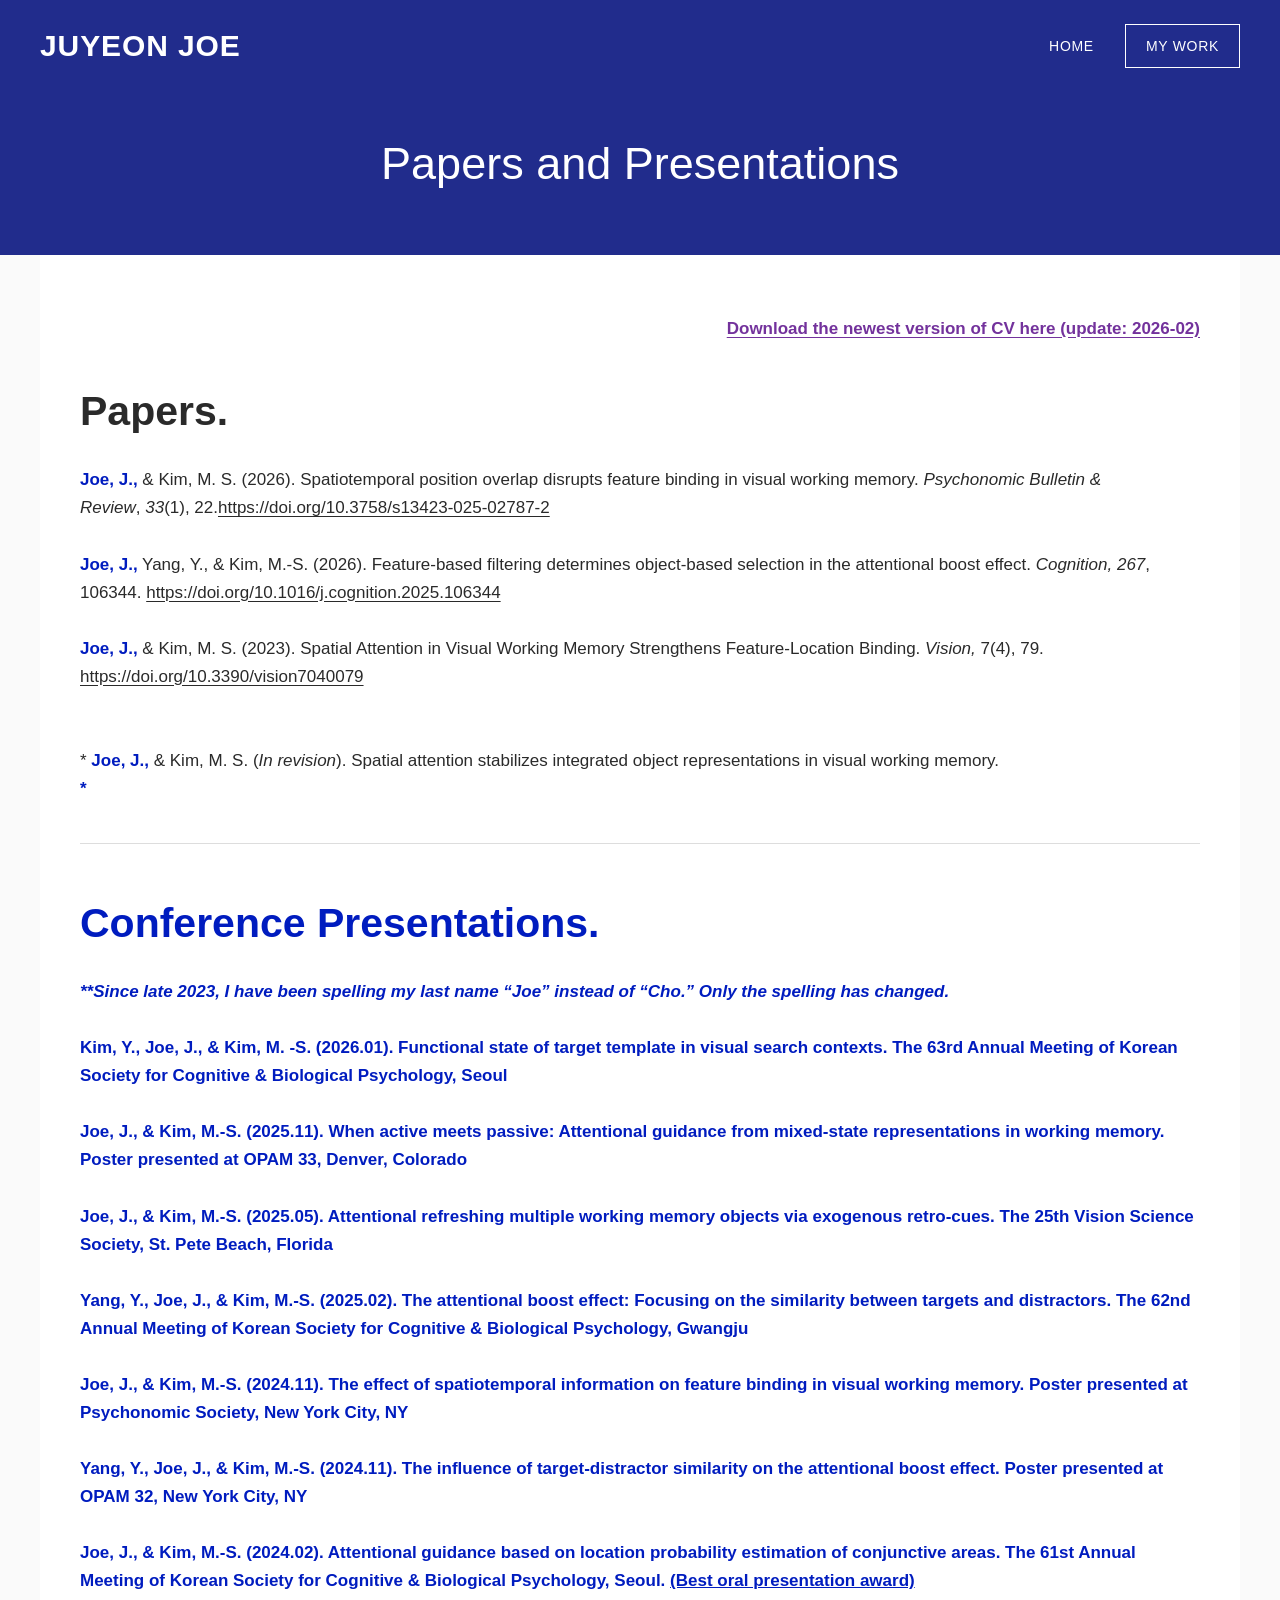
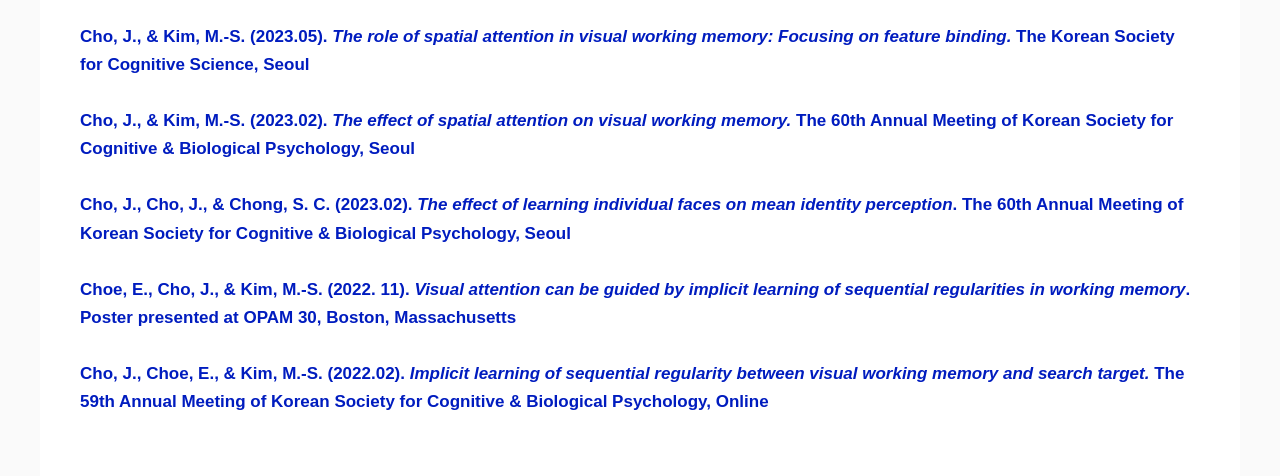
==== my-work.html @ 00c77c71 "Update my-work.html" ====
<!doctype html>
<html lang="en"><head><meta charset="utf-8"><meta name="viewport" content="width=device-width, initial-scale=1"><title>My Work — Juyeon Joe</title><meta name="description" content="Juyeon Joe, Ph.D. candidate in cognitive psychology at Yonsei University. Research on working memory and attention."><link rel="stylesheet" href="assets/style.css"><script src="assets/site.js" defer></script></head>
<body><a class="skip" href="#main">Skip to content</a><header><a class="brand" href="index.html">JUYEON JOE</a><nav aria-label="Main navigation"><a href="index.html">Home</a><a href="my-work.html" aria-current="page">My Work</a></nav></header>
<section class="hero work-hero"><h1>Papers and Presentations</h1></section><main id="main"><div class="section publications"><p class="cv"><a href="assets/cv_joe_ver2026.02.pdf">Download the newest version of CV here (update: 2026-02)</a></p><section><h2>Papers.</h2><div class="paragraph"><strong>Joe, J.,</strong> &amp; Kim, M. S. (2026). Spatiotemporal position overlap disrupts feature binding in visual working memory. <em>Psychonomic Bulletin &amp; Review</em>, <em>33</em>(1), 22.<a href="https://doi.org/10.3758/s13423-025-02787-2">https://doi.org/10.3758/s13423-025-02787-2</a><br><br><strong>Joe, J.,</strong> Yang, Y., &amp; Kim, M.-S. (2026). Feature-based filtering determines object-based selection in the attentional boost effect. <em>Cognition, 267</em>, 106344. <a href="https://doi.org/10.1016/j.cognition.2025.106344">https://doi.org/10.1016/j.cognition.2025.106344</a><br><br><strong>Joe, J.,</strong> &amp; Kim, M. S. (2023). Spatial Attention in Visual Working Memory Strengthens Feature-Location Binding. <em>Vision,</em> 7(4), 79. <a href="https://doi.org/10.3390/vision7040079">https://doi.org/10.3390/vision7040079</a><br><br><br>*<strong> Joe, J.,</strong> &amp; Kim, M. S. (<em>In revision</em>). Spatial attention stabilizes integrated object representations in visual working memory.<br><strong>* </div></section><hr><section><h2>Conference Presentations.</h2><div class="paragraph"><em>**</em><em>Since late 2023, I have been spelling my last name “Joe” instead of “Cho.” Only the spelling has changed.</em><br><br>Kim, Y., <strong>Joe, J.,</strong> &amp; Kim, M. -S. (2026.01). Functional state of target template in visual search contexts. The 63rd Annual Meeting of Korean Society for Cognitive &amp; Biological Psychology, Seoul<br><br><strong>Joe, J.,</strong> &amp; Kim, M.-S. (2025.11). When active meets passive: Attentional guidance from mixed-state representations in working memory. Poster presented at OPAM 33, Denver, Colorado<br><br><strong>Joe, J.,</strong> &amp; Kim, M.-S. (2025.05). Attentional refreshing multiple working memory objects via exogenous retro-cues. The 25th Vision Science Society, St. Pete Beach, Florida<br><br>Yang, Y., <strong>Joe, J.,</strong> &amp; Kim, M.-S. (2025.02). The attentional boost effect: Focusing on the similarity between targets and distractors. The 62nd Annual Meeting of Korean Society for Cognitive &amp; Biological Psychology, Gwangju<br><br><strong>Joe, J.,</strong> &amp; Kim, M.-S. (2024.11). The effect of spatiotemporal information on feature binding in visual working memory. Poster presented at Psychonomic Society, New York City, NY<br><br>Yang, Y., <strong>Joe, J.,</strong> &amp; Kim, M.-S. (2024.11). The influence of target-distractor similarity on the attentional boost effect. Poster presented at OPAM 32, New York City, NY<br><br><strong>Joe, J.,</strong> &amp; Kim, M.-S. (2024.02). Attentional guidance based on location probability estimation of conjunctive areas. The 61st Annual Meeting of Korean Society for Cognitive &amp; Biological Psychology, Seoul. <u>(Best oral presentation award)</u><br><br><strong>Cho, J.,</strong> &amp; Kim, M.-S. (2023.05). <em>The role of spatial attention in visual working memory: Focusing on feature binding. </em>The Korean Society for Cognitive Science, Seoul<br><br><strong>Cho, J.,</strong> &amp; Kim, M.-S. (2023.02). <em>The effect of spatial attention on visual working memory. </em>The 60th Annual Meeting of Korean Society for Cognitive &amp; Biological Psychology, Seoul<br><br><strong>Cho, J.,</strong> Cho, J., &amp; Chong, S. C. (2023.02). <em>The effect of learning individual faces on mean identity perception</em>. The 60th Annual Meeting of Korean Society for Cognitive &amp; Biological Psychology, Seoul<br><br>Choe, E., <strong>Cho, J.,</strong> &amp; Kim, M.-S. (2022. 11). <em>Visual attention can be guided by implicit learning of sequential regularities in working memory</em>. Poster presented at OPAM 30, Boston, Massachusetts<br><br><strong>Cho, J.,</strong> Choe, E., &amp; Kim, M.-S. (2022.02). <em>Implicit learning of sequential regularity between visual working memory and search target. </em>The 59th Annual Meeting of Korean Society for Cognitive &amp; Biological Psychology, Online</div></section></div></main></body></html>
---- assets/style.css ----
*{box-sizing:border-box}html{scroll-behavior:smooth}body{margin:0;color:#2a2a2a;font:17px/1.6 Arial,Helvetica,sans-serif;background:#fafafa}a{color:inherit;text-underline-offset:3px}a:hover{color:#212c8c}a:focus-visible{outline:3px solid #a96ed2;outline-offset:5px}header{display:flex;align-items:center;justify-content:space-between;padding:22px 40px;background:#212c8c;color:white;gap:20px}.brand{font-size:30px;font-weight:700;letter-spacing:.03em;text-decoration:none}nav{display:flex;gap:10px}nav a{text-decoration:none;font-size:14px;text-transform:uppercase;letter-spacing:.05em;padding:10px 20px;border:1px solid transparent}nav a[aria-current]{border-color:currentColor}header a:hover{color:white;opacity:.8}.hero{background:#212c8c;color:white;text-align:center;padding:35px 24px 65px}.hero h1{margin:0;font-weight:400;line-height:1.4;font-size:clamp(30px,4vw,53px)}.home-hero h1{min-height:224px;display:flex;align-items:center;justify-content:center}.work-hero{padding:40px 24px 60px}.work-hero h1{font-size:clamp(30px,4vw,45px)}.section{max-width:1200px;margin:auto;padding:60px 40px}.bio{display:grid;grid-template-columns:1.35fr 1fr;gap:55px;align-items:start;padding-bottom:15px}.intro{font-size:24px;line-height:1.55}.portrait{display:block;width:100%;height:auto}.paragraph{overflow-wrap:anywhere}.social{display:flex;gap:24px;font-size:17px;margin:0}.details{padding-top:20px}.details .paragraph+.paragraph{margin-top:28px}.contact{max-width:none;text-align:center;background:white;border-top:1px solid #eee}.publications{background:white}.publications h2{font-size:clamp(28px,4vw,41px);line-height:1.2;margin:20px 0 30px}.publications strong{color:#001cbf}.publications .paragraph{line-height:1.65}.cv{text-align:right;color:#73329c;font-weight:bold;margin:0 0 45px}.publications hr{border:0;border-top:1px solid #ddd;margin:40px 0 55px}.sr-only,.skip:not(:focus){position:absolute;width:1px;height:1px;padding:0;overflow:hidden;clip:rect(0,0,0,0);white-space:nowrap}.skip:focus{position:absolute;background:white;padding:12px;z-index:2}@media(max-width:700px){header{padding:20px;flex-wrap:wrap}.brand{font-size:24px}nav a{padding:8px 12px}.hero{padding:28px 20px 38px}.home-hero h1{min-height:150px}.section{padding:35px 22px}.bio{grid-template-columns:1fr;gap:30px}.intro{font-size:20px}.portrait{max-width:430px;margin:auto}.details{padding-top:10px}.cv{text-align:left}.contact{font-size:16px}}@media(prefers-reduced-motion:reduce){html{scroll-behavior:auto}}
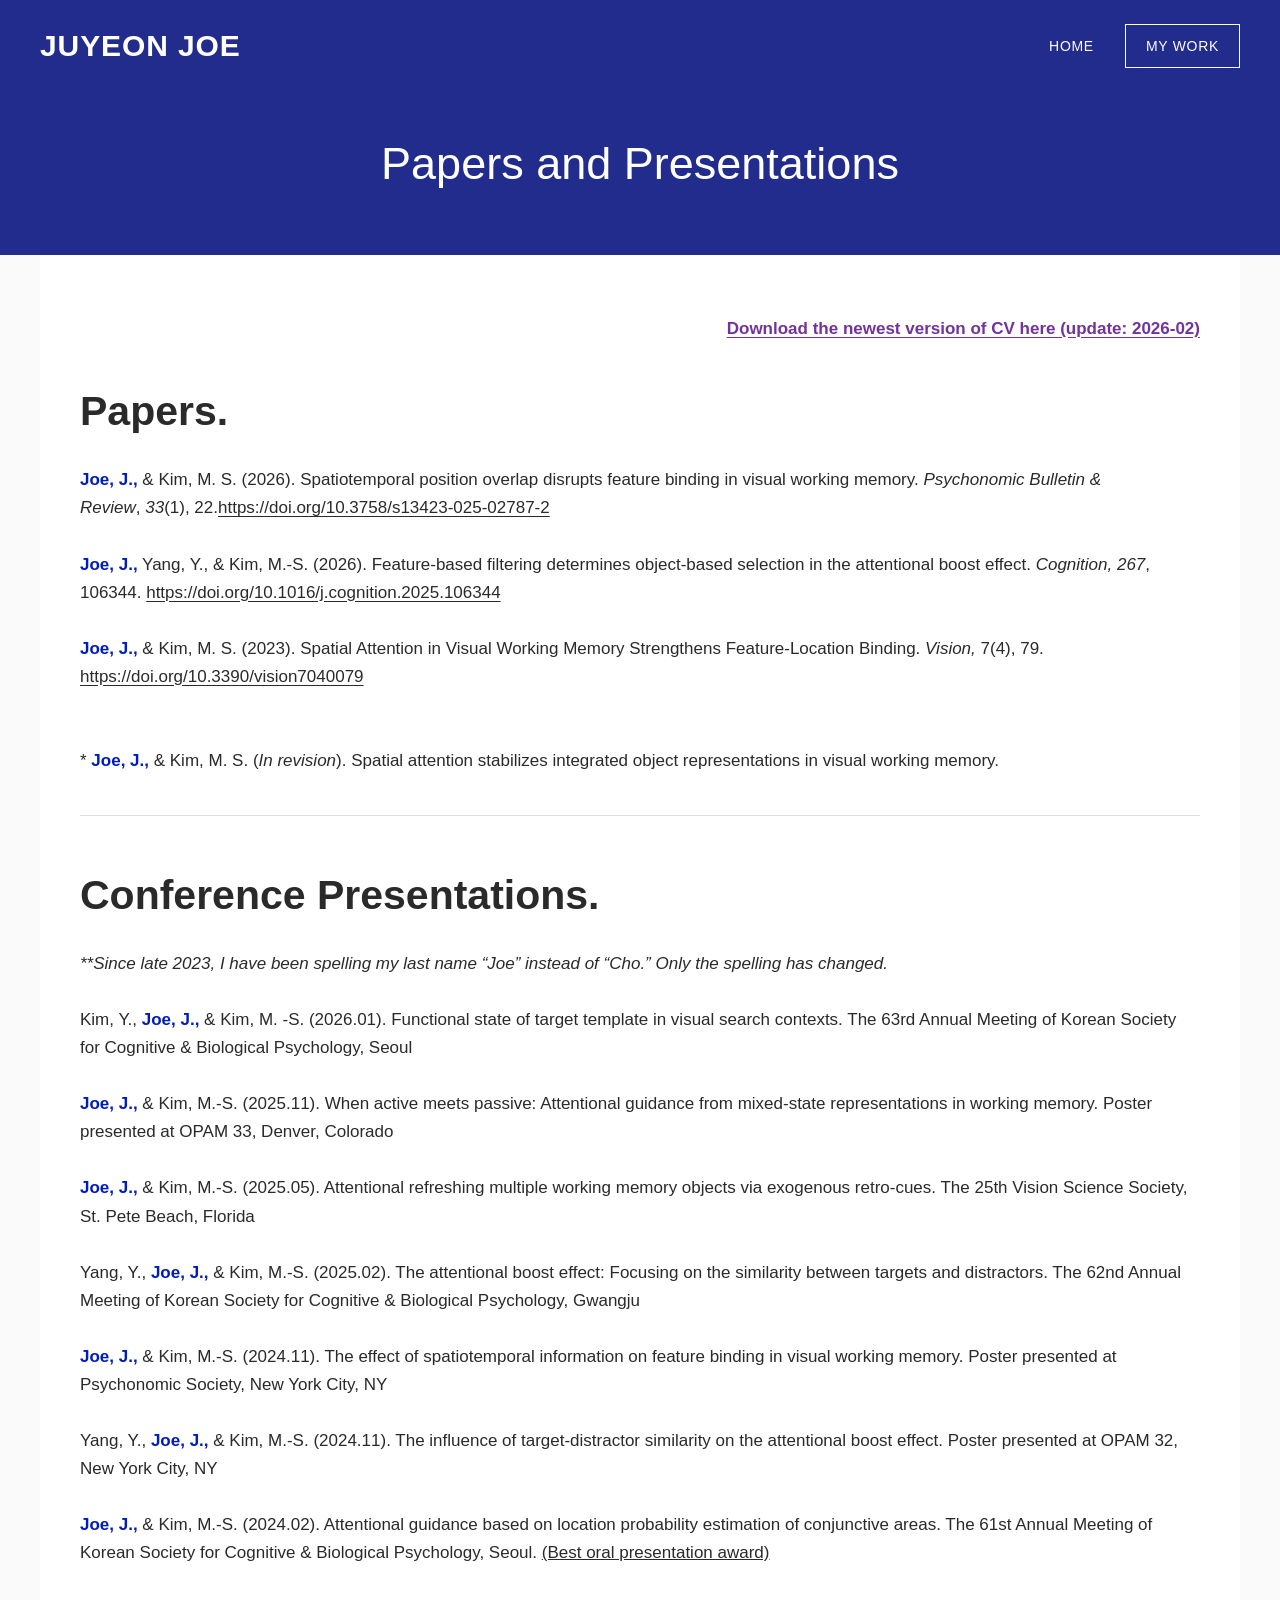
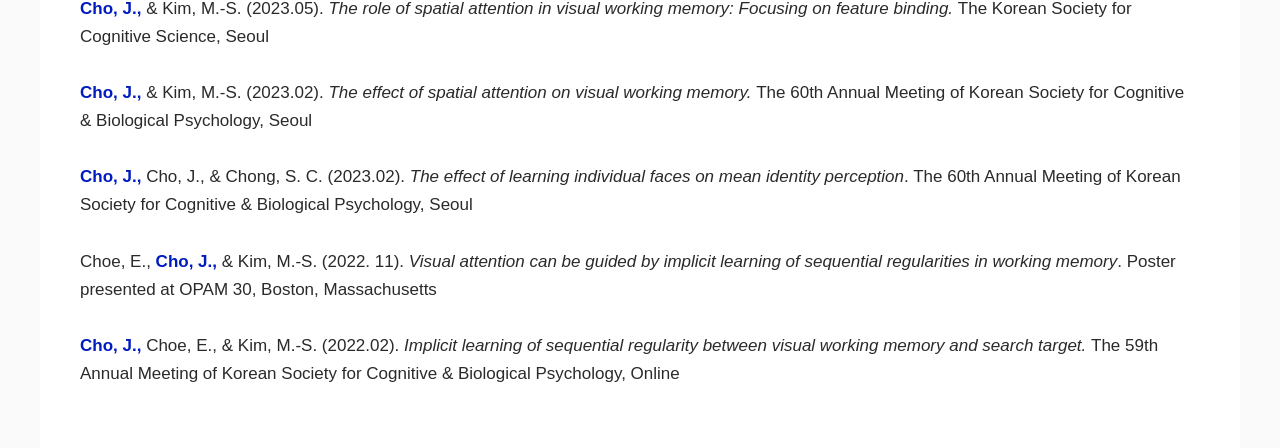
==== commit 24d77797: "Update my-work.html" ====
--- a/my-work.html
+++ b/my-work.html
@@ -1,4 +1,4 @@
 <!doctype html>
 <html lang="en"><head><meta charset="utf-8"><meta name="viewport" content="width=device-width, initial-scale=1"><title>My Work — Juyeon Joe</title><meta name="description" content="Juyeon Joe, Ph.D. candidate in cognitive psychology at Yonsei University. Research on working memory and attention."><link rel="stylesheet" href="assets/style.css"><script src="assets/site.js" defer></script></head>
 <body><a class="skip" href="#main">Skip to content</a><header><a class="brand" href="index.html">JUYEON JOE</a><nav aria-label="Main navigation"><a href="index.html">Home</a><a href="my-work.html" aria-current="page">My Work</a></nav></header>
-<section class="hero work-hero"><h1>Papers and Presentations</h1></section><main id="main"><div class="section publications"><p class="cv"><a href="assets/cv_joe_ver2026.02.pdf">Download the newest version of CV here (update: 2026-02)</a></p><section><h2>Papers.</h2><div class="paragraph"><strong>Joe, J.,</strong> &amp; Kim, M. S. (2026). Spatiotemporal position overlap disrupts feature binding in visual working memory. <em>Psychonomic Bulletin &amp; Review</em>, <em>33</em>(1), 22.<a href="https://doi.org/10.3758/s13423-025-02787-2">https://doi.org/10.3758/s13423-025-02787-2</a><br><br><strong>Joe, J.,</strong> Yang, Y., &amp; Kim, M.-S. (2026). Feature-based filtering determines object-based selection in the attentional boost effect. <em>Cognition, 267</em>, 106344. <a href="https://doi.org/10.1016/j.cognition.2025.106344">https://doi.org/10.1016/j.cognition.2025.106344</a><br><br><strong>Joe, J.,</strong> &amp; Kim, M. S. (2023). Spatial Attention in Visual Working Memory Strengthens Feature-Location Binding. <em>Vision,</em> 7(4), 79. <a href="https://doi.org/10.3390/vision7040079">https://doi.org/10.3390/vision7040079</a><br><br><br>*<strong> Joe, J.,</strong> &amp; Kim, M. S. (<em>In revision</em>). Spatial attention stabilizes integrated object representations in visual working memory.<br><strong>* </div></section><hr><section><h2>Conference Presentations.</h2><div class="paragraph"><em>**</em><em>Since late 2023, I have been spelling my last name “Joe” instead of “Cho.” Only the spelling has changed.</em><br><br>Kim, Y., <strong>Joe, J.,</strong> &amp; Kim, M. -S. (2026.01). Functional state of target template in visual search contexts. The 63rd Annual Meeting of Korean Society for Cognitive &amp; Biological Psychology, Seoul<br><br><strong>Joe, J.,</strong> &amp; Kim, M.-S. (2025.11). When active meets passive: Attentional guidance from mixed-state representations in working memory. Poster presented at OPAM 33, Denver, Colorado<br><br><strong>Joe, J.,</strong> &amp; Kim, M.-S. (2025.05). Attentional refreshing multiple working memory objects via exogenous retro-cues. The 25th Vision Science Society, St. Pete Beach, Florida<br><br>Yang, Y., <strong>Joe, J.,</strong> &amp; Kim, M.-S. (2025.02). The attentional boost effect: Focusing on the similarity between targets and distractors. The 62nd Annual Meeting of Korean Society for Cognitive &amp; Biological Psychology, Gwangju<br><br><strong>Joe, J.,</strong> &amp; Kim, M.-S. (2024.11). The effect of spatiotemporal information on feature binding in visual working memory. Poster presented at Psychonomic Society, New York City, NY<br><br>Yang, Y., <strong>Joe, J.,</strong> &amp; Kim, M.-S. (2024.11). The influence of target-distractor similarity on the attentional boost effect. Poster presented at OPAM 32, New York City, NY<br><br><strong>Joe, J.,</strong> &amp; Kim, M.-S. (2024.02). Attentional guidance based on location probability estimation of conjunctive areas. The 61st Annual Meeting of Korean Society for Cognitive &amp; Biological Psychology, Seoul. <u>(Best oral presentation award)</u><br><br><strong>Cho, J.,</strong> &amp; Kim, M.-S. (2023.05). <em>The role of spatial attention in visual working memory: Focusing on feature binding. </em>The Korean Society for Cognitive Science, Seoul<br><br><strong>Cho, J.,</strong> &amp; Kim, M.-S. (2023.02). <em>The effect of spatial attention on visual working memory. </em>The 60th Annual Meeting of Korean Society for Cognitive &amp; Biological Psychology, Seoul<br><br><strong>Cho, J.,</strong> Cho, J., &amp; Chong, S. C. (2023.02). <em>The effect of learning individual faces on mean identity perception</em>. The 60th Annual Meeting of Korean Society for Cognitive &amp; Biological Psychology, Seoul<br><br>Choe, E., <strong>Cho, J.,</strong> &amp; Kim, M.-S. (2022. 11). <em>Visual attention can be guided by implicit learning of sequential regularities in working memory</em>. Poster presented at OPAM 30, Boston, Massachusetts<br><br><strong>Cho, J.,</strong> Choe, E., &amp; Kim, M.-S. (2022.02). <em>Implicit learning of sequential regularity between visual working memory and search target. </em>The 59th Annual Meeting of Korean Society for Cognitive &amp; Biological Psychology, Online</div></section></div></main></body></html>
+<section class="hero work-hero"><h1>Papers and Presentations</h1></section><main id="main"><div class="section publications"><p class="cv"><a href="assets/cv_joe_ver2026.02.pdf">Download the newest version of CV here (update: 2026-02)</a></p><section><h2>Papers.</h2><div class="paragraph"><strong>Joe, J.,</strong> &amp; Kim, M. S. (2026). Spatiotemporal position overlap disrupts feature binding in visual working memory. <em>Psychonomic Bulletin &amp; Review</em>, <em>33</em>(1), 22.<a href="https://doi.org/10.3758/s13423-025-02787-2">https://doi.org/10.3758/s13423-025-02787-2</a><br><br><strong>Joe, J.,</strong> Yang, Y., &amp; Kim, M.-S. (2026). Feature-based filtering determines object-based selection in the attentional boost effect. <em>Cognition, 267</em>, 106344. <a href="https://doi.org/10.1016/j.cognition.2025.106344">https://doi.org/10.1016/j.cognition.2025.106344</a><br><br><strong>Joe, J.,</strong> &amp; Kim, M. S. (2023). Spatial Attention in Visual Working Memory Strengthens Feature-Location Binding. <em>Vision,</em> 7(4), 79. <a href="https://doi.org/10.3390/vision7040079">https://doi.org/10.3390/vision7040079</a><br><br><br>*<strong> Joe, J.,</strong> &amp; Kim, M. S. (<em>In revision</em>). Spatial attention stabilizes integrated object representations in visual working memory. </div></section><hr><section><h2>Conference Presentations.</h2><div class="paragraph"><em>**</em><em>Since late 2023, I have been spelling my last name “Joe” instead of “Cho.” Only the spelling has changed.</em><br><br>Kim, Y., <strong>Joe, J.,</strong> &amp; Kim, M. -S. (2026.01). Functional state of target template in visual search contexts. The 63rd Annual Meeting of Korean Society for Cognitive &amp; Biological Psychology, Seoul<br><br><strong>Joe, J.,</strong> &amp; Kim, M.-S. (2025.11). When active meets passive: Attentional guidance from mixed-state representations in working memory. Poster presented at OPAM 33, Denver, Colorado<br><br><strong>Joe, J.,</strong> &amp; Kim, M.-S. (2025.05). Attentional refreshing multiple working memory objects via exogenous retro-cues. The 25th Vision Science Society, St. Pete Beach, Florida<br><br>Yang, Y., <strong>Joe, J.,</strong> &amp; Kim, M.-S. (2025.02). The attentional boost effect: Focusing on the similarity between targets and distractors. The 62nd Annual Meeting of Korean Society for Cognitive &amp; Biological Psychology, Gwangju<br><br><strong>Joe, J.,</strong> &amp; Kim, M.-S. (2024.11). The effect of spatiotemporal information on feature binding in visual working memory. Poster presented at Psychonomic Society, New York City, NY<br><br>Yang, Y., <strong>Joe, J.,</strong> &amp; Kim, M.-S. (2024.11). The influence of target-distractor similarity on the attentional boost effect. Poster presented at OPAM 32, New York City, NY<br><br><strong>Joe, J.,</strong> &amp; Kim, M.-S. (2024.02). Attentional guidance based on location probability estimation of conjunctive areas. The 61st Annual Meeting of Korean Society for Cognitive &amp; Biological Psychology, Seoul. <u>(Best oral presentation award)</u><br><br><strong>Cho, J.,</strong> &amp; Kim, M.-S. (2023.05). <em>The role of spatial attention in visual working memory: Focusing on feature binding. </em>The Korean Society for Cognitive Science, Seoul<br><br><strong>Cho, J.,</strong> &amp; Kim, M.-S. (2023.02). <em>The effect of spatial attention on visual working memory. </em>The 60th Annual Meeting of Korean Society for Cognitive &amp; Biological Psychology, Seoul<br><br><strong>Cho, J.,</strong> Cho, J., &amp; Chong, S. C. (2023.02). <em>The effect of learning individual faces on mean identity perception</em>. The 60th Annual Meeting of Korean Society for Cognitive &amp; Biological Psychology, Seoul<br><br>Choe, E., <strong>Cho, J.,</strong> &amp; Kim, M.-S. (2022. 11). <em>Visual attention can be guided by implicit learning of sequential regularities in working memory</em>. Poster presented at OPAM 30, Boston, Massachusetts<br><br><strong>Cho, J.,</strong> Choe, E., &amp; Kim, M.-S. (2022.02). <em>Implicit learning of sequential regularity between visual working memory and search target. </em>The 59th Annual Meeting of Korean Society for Cognitive &amp; Biological Psychology, Online</div></section></div></main></body></html>
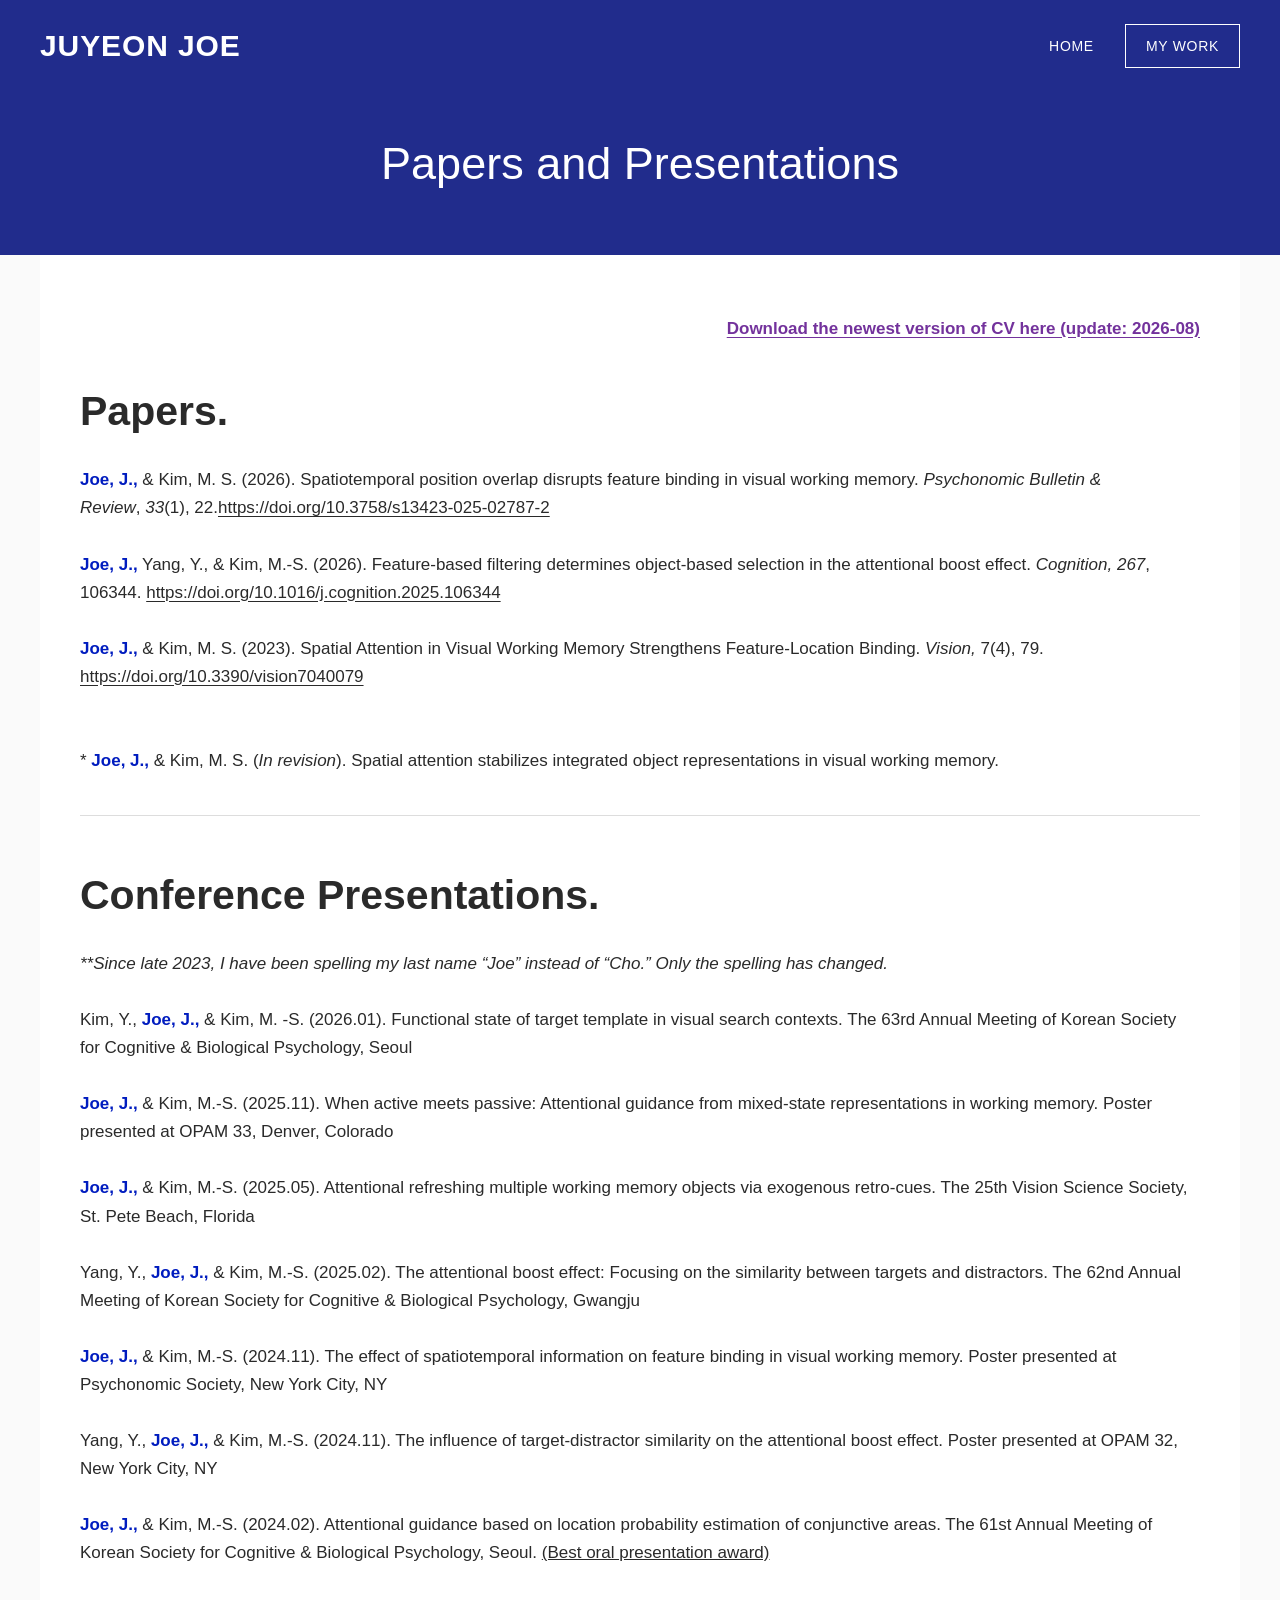
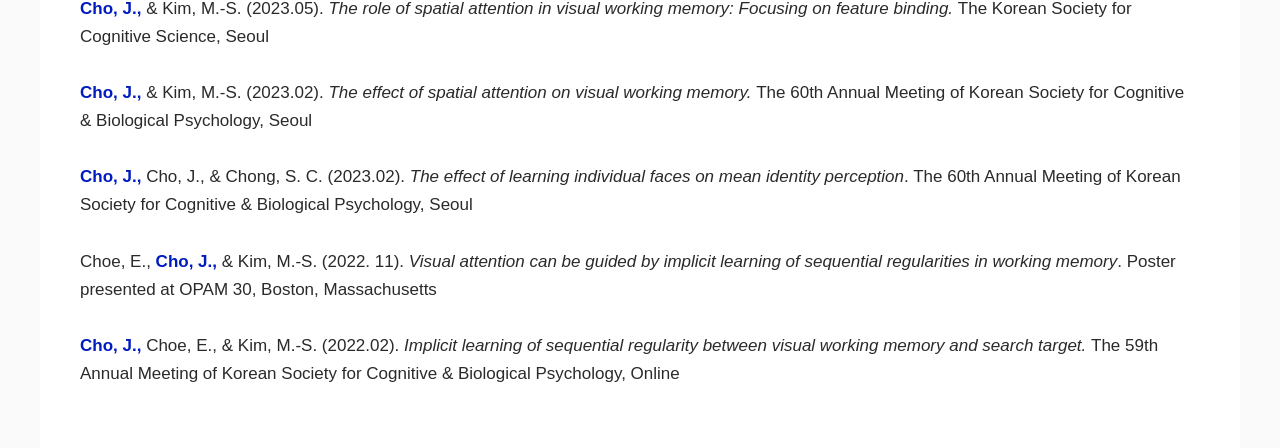
==== commit 17f23f04: "Update my-work.html" ====
--- a/my-work.html
+++ b/my-work.html
@@ -1,4 +1,4 @@
 <!doctype html>
 <html lang="en"><head><meta charset="utf-8"><meta name="viewport" content="width=device-width, initial-scale=1"><title>My Work — Juyeon Joe</title><meta name="description" content="Juyeon Joe, Ph.D. candidate in cognitive psychology at Yonsei University. Research on working memory and attention."><link rel="stylesheet" href="assets/style.css"><script src="assets/site.js" defer></script></head>
 <body><a class="skip" href="#main">Skip to content</a><header><a class="brand" href="index.html">JUYEON JOE</a><nav aria-label="Main navigation"><a href="index.html">Home</a><a href="my-work.html" aria-current="page">My Work</a></nav></header>
-<section class="hero work-hero"><h1>Papers and Presentations</h1></section><main id="main"><div class="section publications"><p class="cv"><a href="assets/cv_joe_ver2026.02.pdf">Download the newest version of CV here (update: 2026-02)</a></p><section><h2>Papers.</h2><div class="paragraph"><strong>Joe, J.,</strong> &amp; Kim, M. S. (2026). Spatiotemporal position overlap disrupts feature binding in visual working memory. <em>Psychonomic Bulletin &amp; Review</em>, <em>33</em>(1), 22.<a href="https://doi.org/10.3758/s13423-025-02787-2">https://doi.org/10.3758/s13423-025-02787-2</a><br><br><strong>Joe, J.,</strong> Yang, Y., &amp; Kim, M.-S. (2026). Feature-based filtering determines object-based selection in the attentional boost effect. <em>Cognition, 267</em>, 106344. <a href="https://doi.org/10.1016/j.cognition.2025.106344">https://doi.org/10.1016/j.cognition.2025.106344</a><br><br><strong>Joe, J.,</strong> &amp; Kim, M. S. (2023). Spatial Attention in Visual Working Memory Strengthens Feature-Location Binding. <em>Vision,</em> 7(4), 79. <a href="https://doi.org/10.3390/vision7040079">https://doi.org/10.3390/vision7040079</a><br><br><br>*<strong> Joe, J.,</strong> &amp; Kim, M. S. (<em>In revision</em>). Spatial attention stabilizes integrated object representations in visual working memory. </div></section><hr><section><h2>Conference Presentations.</h2><div class="paragraph"><em>**</em><em>Since late 2023, I have been spelling my last name “Joe” instead of “Cho.” Only the spelling has changed.</em><br><br>Kim, Y., <strong>Joe, J.,</strong> &amp; Kim, M. -S. (2026.01). Functional state of target template in visual search contexts. The 63rd Annual Meeting of Korean Society for Cognitive &amp; Biological Psychology, Seoul<br><br><strong>Joe, J.,</strong> &amp; Kim, M.-S. (2025.11). When active meets passive: Attentional guidance from mixed-state representations in working memory. Poster presented at OPAM 33, Denver, Colorado<br><br><strong>Joe, J.,</strong> &amp; Kim, M.-S. (2025.05). Attentional refreshing multiple working memory objects via exogenous retro-cues. The 25th Vision Science Society, St. Pete Beach, Florida<br><br>Yang, Y., <strong>Joe, J.,</strong> &amp; Kim, M.-S. (2025.02). The attentional boost effect: Focusing on the similarity between targets and distractors. The 62nd Annual Meeting of Korean Society for Cognitive &amp; Biological Psychology, Gwangju<br><br><strong>Joe, J.,</strong> &amp; Kim, M.-S. (2024.11). The effect of spatiotemporal information on feature binding in visual working memory. Poster presented at Psychonomic Society, New York City, NY<br><br>Yang, Y., <strong>Joe, J.,</strong> &amp; Kim, M.-S. (2024.11). The influence of target-distractor similarity on the attentional boost effect. Poster presented at OPAM 32, New York City, NY<br><br><strong>Joe, J.,</strong> &amp; Kim, M.-S. (2024.02). Attentional guidance based on location probability estimation of conjunctive areas. The 61st Annual Meeting of Korean Society for Cognitive &amp; Biological Psychology, Seoul. <u>(Best oral presentation award)</u><br><br><strong>Cho, J.,</strong> &amp; Kim, M.-S. (2023.05). <em>The role of spatial attention in visual working memory: Focusing on feature binding. </em>The Korean Society for Cognitive Science, Seoul<br><br><strong>Cho, J.,</strong> &amp; Kim, M.-S. (2023.02). <em>The effect of spatial attention on visual working memory. </em>The 60th Annual Meeting of Korean Society for Cognitive &amp; Biological Psychology, Seoul<br><br><strong>Cho, J.,</strong> Cho, J., &amp; Chong, S. C. (2023.02). <em>The effect of learning individual faces on mean identity perception</em>. The 60th Annual Meeting of Korean Society for Cognitive &amp; Biological Psychology, Seoul<br><br>Choe, E., <strong>Cho, J.,</strong> &amp; Kim, M.-S. (2022. 11). <em>Visual attention can be guided by implicit learning of sequential regularities in working memory</em>. Poster presented at OPAM 30, Boston, Massachusetts<br><br><strong>Cho, J.,</strong> Choe, E., &amp; Kim, M.-S. (2022.02). <em>Implicit learning of sequential regularity between visual working memory and search target. </em>The 59th Annual Meeting of Korean Society for Cognitive &amp; Biological Psychology, Online</div></section></div></main></body></html>
+<section class="hero work-hero"><h1>Papers and Presentations</h1></section><main id="main"><div class="section publications"><p class="cv"><a href="assets/cv_joe_ver2026.08.pdf">Download the newest version of CV here (update: 2026-08)</a></p><section><h2>Papers.</h2><div class="paragraph"><strong>Joe, J.,</strong> &amp; Kim, M. S. (2026). Spatiotemporal position overlap disrupts feature binding in visual working memory. <em>Psychonomic Bulletin &amp; Review</em>, <em>33</em>(1), 22.<a href="https://doi.org/10.3758/s13423-025-02787-2">https://doi.org/10.3758/s13423-025-02787-2</a><br><br><strong>Joe, J.,</strong> Yang, Y., &amp; Kim, M.-S. (2026). Feature-based filtering determines object-based selection in the attentional boost effect. <em>Cognition, 267</em>, 106344. <a href="https://doi.org/10.1016/j.cognition.2025.106344">https://doi.org/10.1016/j.cognition.2025.106344</a><br><br><strong>Joe, J.,</strong> &amp; Kim, M. S. (2023). Spatial Attention in Visual Working Memory Strengthens Feature-Location Binding. <em>Vision,</em> 7(4), 79. <a href="https://doi.org/10.3390/vision7040079">https://doi.org/10.3390/vision7040079</a><br><br><br>*<strong> Joe, J.,</strong> &amp; Kim, M. S. (<em>In revision</em>). Spatial attention stabilizes integrated object representations in visual working memory. </div></section><hr><section><h2>Conference Presentations.</h2><div class="paragraph"><em>**</em><em>Since late 2023, I have been spelling my last name “Joe” instead of “Cho.” Only the spelling has changed.</em><br><br>Kim, Y., <strong>Joe, J.,</strong> &amp; Kim, M. -S. (2026.01). Functional state of target template in visual search contexts. The 63rd Annual Meeting of Korean Society for Cognitive &amp; Biological Psychology, Seoul<br><br><strong>Joe, J.,</strong> &amp; Kim, M.-S. (2025.11). When active meets passive: Attentional guidance from mixed-state representations in working memory. Poster presented at OPAM 33, Denver, Colorado<br><br><strong>Joe, J.,</strong> &amp; Kim, M.-S. (2025.05). Attentional refreshing multiple working memory objects via exogenous retro-cues. The 25th Vision Science Society, St. Pete Beach, Florida<br><br>Yang, Y., <strong>Joe, J.,</strong> &amp; Kim, M.-S. (2025.02). The attentional boost effect: Focusing on the similarity between targets and distractors. The 62nd Annual Meeting of Korean Society for Cognitive &amp; Biological Psychology, Gwangju<br><br><strong>Joe, J.,</strong> &amp; Kim, M.-S. (2024.11). The effect of spatiotemporal information on feature binding in visual working memory. Poster presented at Psychonomic Society, New York City, NY<br><br>Yang, Y., <strong>Joe, J.,</strong> &amp; Kim, M.-S. (2024.11). The influence of target-distractor similarity on the attentional boost effect. Poster presented at OPAM 32, New York City, NY<br><br><strong>Joe, J.,</strong> &amp; Kim, M.-S. (2024.02). Attentional guidance based on location probability estimation of conjunctive areas. The 61st Annual Meeting of Korean Society for Cognitive &amp; Biological Psychology, Seoul. <u>(Best oral presentation award)</u><br><br><strong>Cho, J.,</strong> &amp; Kim, M.-S. (2023.05). <em>The role of spatial attention in visual working memory: Focusing on feature binding. </em>The Korean Society for Cognitive Science, Seoul<br><br><strong>Cho, J.,</strong> &amp; Kim, M.-S. (2023.02). <em>The effect of spatial attention on visual working memory. </em>The 60th Annual Meeting of Korean Society for Cognitive &amp; Biological Psychology, Seoul<br><br><strong>Cho, J.,</strong> Cho, J., &amp; Chong, S. C. (2023.02). <em>The effect of learning individual faces on mean identity perception</em>. The 60th Annual Meeting of Korean Society for Cognitive &amp; Biological Psychology, Seoul<br><br>Choe, E., <strong>Cho, J.,</strong> &amp; Kim, M.-S. (2022. 11). <em>Visual attention can be guided by implicit learning of sequential regularities in working memory</em>. Poster presented at OPAM 30, Boston, Massachusetts<br><br><strong>Cho, J.,</strong> Choe, E., &amp; Kim, M.-S. (2022.02). <em>Implicit learning of sequential regularity between visual working memory and search target. </em>The 59th Annual Meeting of Korean Society for Cognitive &amp; Biological Psychology, Online</div></section></div></main></body></html>
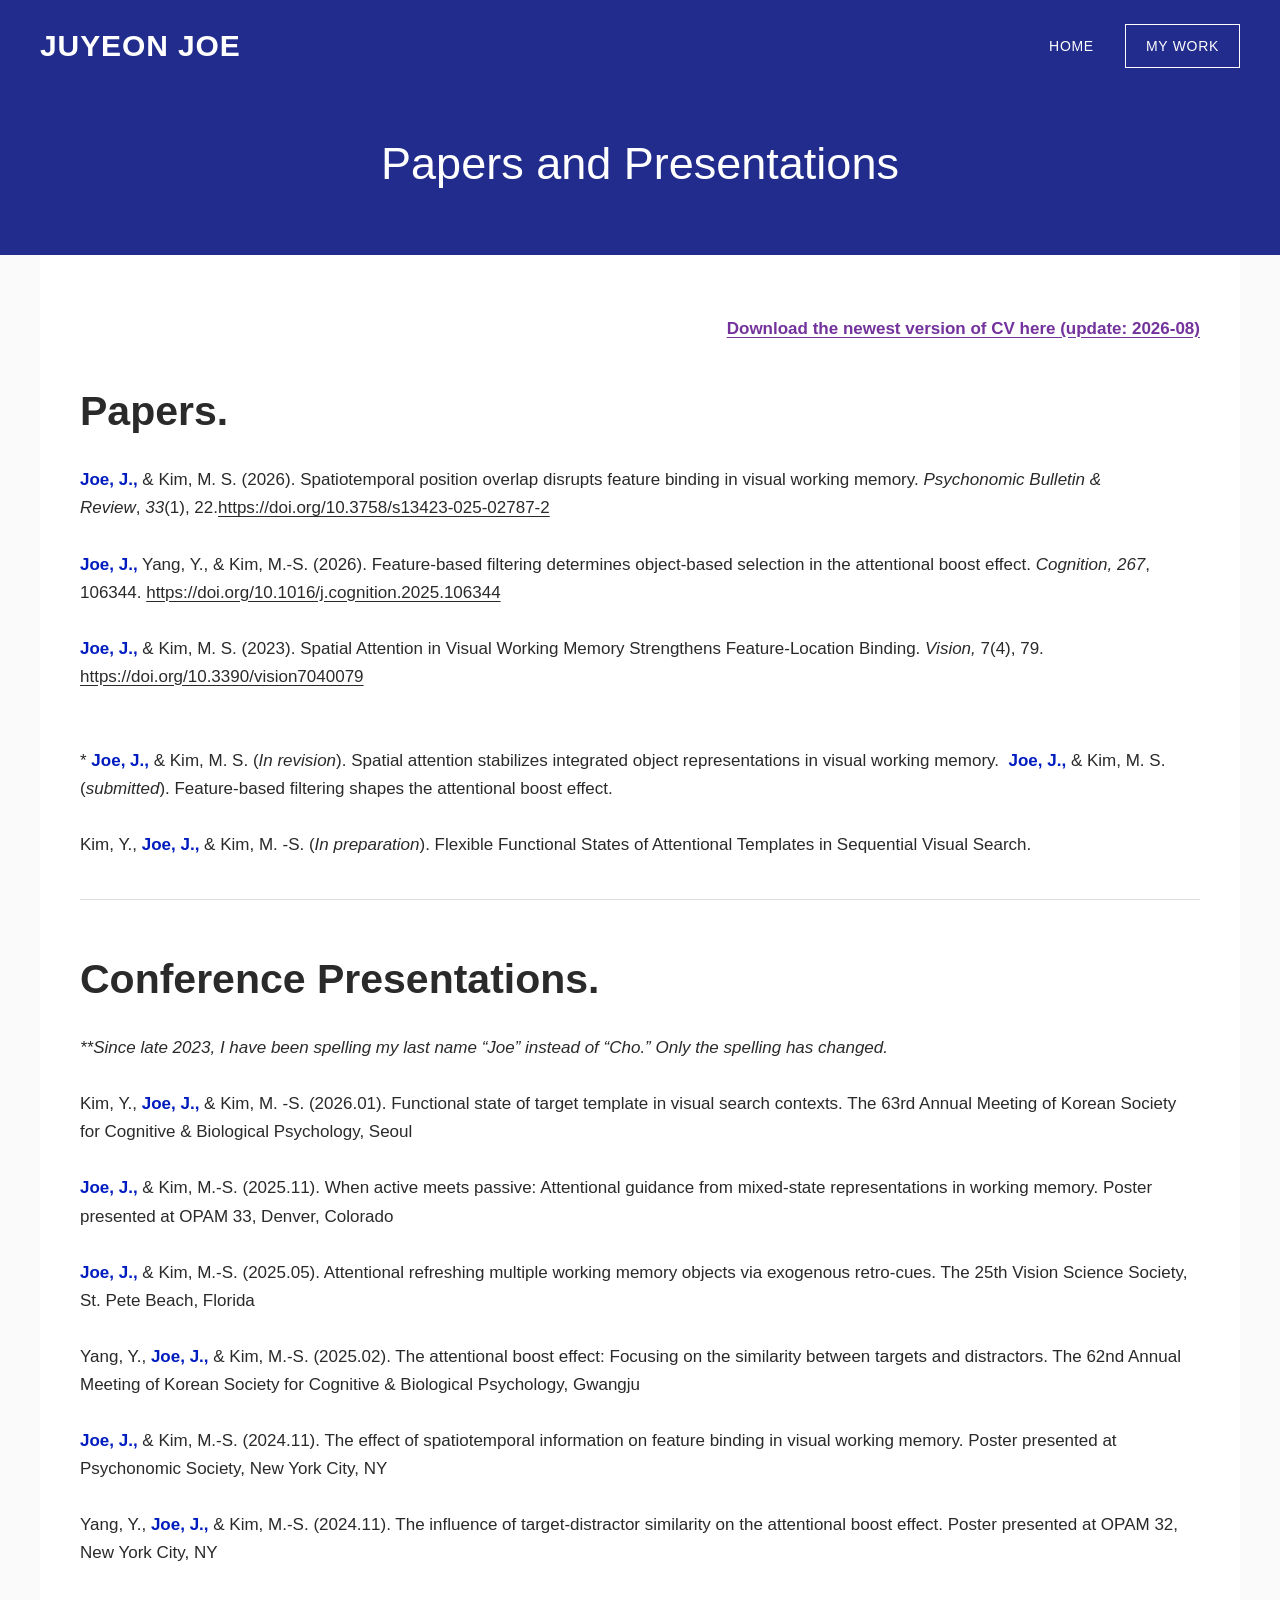
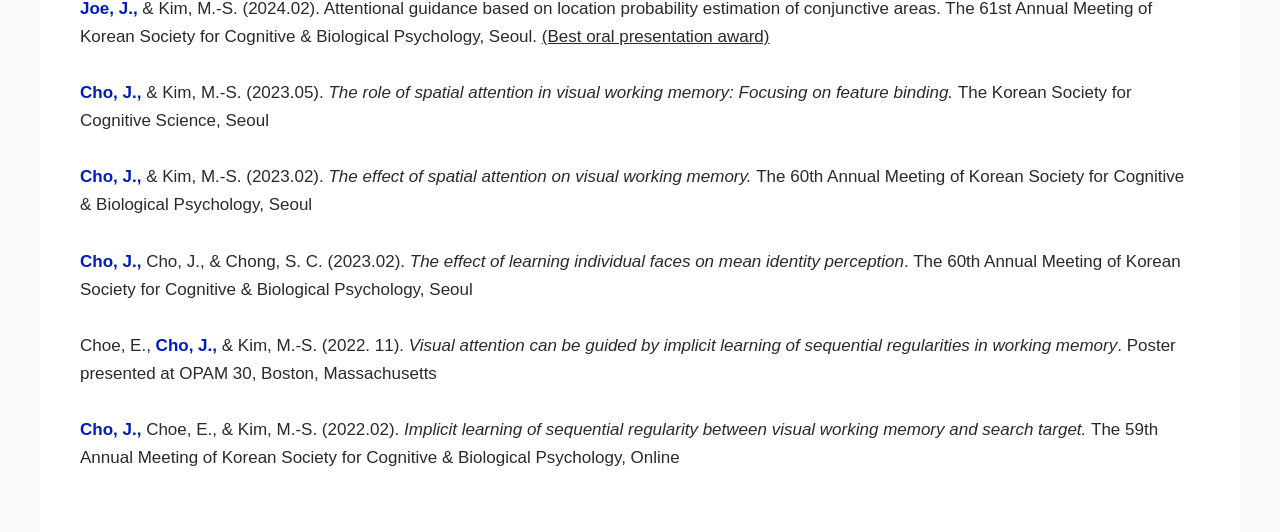
==== commit dd5ebabb: "Update my-work.html" ====
--- a/my-work.html
+++ b/my-work.html
@@ -1,4 +1,4 @@
 <!doctype html>
 <html lang="en"><head><meta charset="utf-8"><meta name="viewport" content="width=device-width, initial-scale=1"><title>My Work — Juyeon Joe</title><meta name="description" content="Juyeon Joe, Ph.D. candidate in cognitive psychology at Yonsei University. Research on working memory and attention."><link rel="stylesheet" href="assets/style.css"><script src="assets/site.js" defer></script></head>
 <body><a class="skip" href="#main">Skip to content</a><header><a class="brand" href="index.html">JUYEON JOE</a><nav aria-label="Main navigation"><a href="index.html">Home</a><a href="my-work.html" aria-current="page">My Work</a></nav></header>
-<section class="hero work-hero"><h1>Papers and Presentations</h1></section><main id="main"><div class="section publications"><p class="cv"><a href="assets/cv_joe_ver2026.08.pdf">Download the newest version of CV here (update: 2026-08)</a></p><section><h2>Papers.</h2><div class="paragraph"><strong>Joe, J.,</strong> &amp; Kim, M. S. (2026). Spatiotemporal position overlap disrupts feature binding in visual working memory. <em>Psychonomic Bulletin &amp; Review</em>, <em>33</em>(1), 22.<a href="https://doi.org/10.3758/s13423-025-02787-2">https://doi.org/10.3758/s13423-025-02787-2</a><br><br><strong>Joe, J.,</strong> Yang, Y., &amp; Kim, M.-S. (2026). Feature-based filtering determines object-based selection in the attentional boost effect. <em>Cognition, 267</em>, 106344. <a href="https://doi.org/10.1016/j.cognition.2025.106344">https://doi.org/10.1016/j.cognition.2025.106344</a><br><br><strong>Joe, J.,</strong> &amp; Kim, M. S. (2023). Spatial Attention in Visual Working Memory Strengthens Feature-Location Binding. <em>Vision,</em> 7(4), 79. <a href="https://doi.org/10.3390/vision7040079">https://doi.org/10.3390/vision7040079</a><br><br><br>*<strong> Joe, J.,</strong> &amp; Kim, M. S. (<em>In revision</em>). Spatial attention stabilizes integrated object representations in visual working memory. </div></section><hr><section><h2>Conference Presentations.</h2><div class="paragraph"><em>**</em><em>Since late 2023, I have been spelling my last name “Joe” instead of “Cho.” Only the spelling has changed.</em><br><br>Kim, Y., <strong>Joe, J.,</strong> &amp; Kim, M. -S. (2026.01). Functional state of target template in visual search contexts. The 63rd Annual Meeting of Korean Society for Cognitive &amp; Biological Psychology, Seoul<br><br><strong>Joe, J.,</strong> &amp; Kim, M.-S. (2025.11). When active meets passive: Attentional guidance from mixed-state representations in working memory. Poster presented at OPAM 33, Denver, Colorado<br><br><strong>Joe, J.,</strong> &amp; Kim, M.-S. (2025.05). Attentional refreshing multiple working memory objects via exogenous retro-cues. The 25th Vision Science Society, St. Pete Beach, Florida<br><br>Yang, Y., <strong>Joe, J.,</strong> &amp; Kim, M.-S. (2025.02). The attentional boost effect: Focusing on the similarity between targets and distractors. The 62nd Annual Meeting of Korean Society for Cognitive &amp; Biological Psychology, Gwangju<br><br><strong>Joe, J.,</strong> &amp; Kim, M.-S. (2024.11). The effect of spatiotemporal information on feature binding in visual working memory. Poster presented at Psychonomic Society, New York City, NY<br><br>Yang, Y., <strong>Joe, J.,</strong> &amp; Kim, M.-S. (2024.11). The influence of target-distractor similarity on the attentional boost effect. Poster presented at OPAM 32, New York City, NY<br><br><strong>Joe, J.,</strong> &amp; Kim, M.-S. (2024.02). Attentional guidance based on location probability estimation of conjunctive areas. The 61st Annual Meeting of Korean Society for Cognitive &amp; Biological Psychology, Seoul. <u>(Best oral presentation award)</u><br><br><strong>Cho, J.,</strong> &amp; Kim, M.-S. (2023.05). <em>The role of spatial attention in visual working memory: Focusing on feature binding. </em>The Korean Society for Cognitive Science, Seoul<br><br><strong>Cho, J.,</strong> &amp; Kim, M.-S. (2023.02). <em>The effect of spatial attention on visual working memory. </em>The 60th Annual Meeting of Korean Society for Cognitive &amp; Biological Psychology, Seoul<br><br><strong>Cho, J.,</strong> Cho, J., &amp; Chong, S. C. (2023.02). <em>The effect of learning individual faces on mean identity perception</em>. The 60th Annual Meeting of Korean Society for Cognitive &amp; Biological Psychology, Seoul<br><br>Choe, E., <strong>Cho, J.,</strong> &amp; Kim, M.-S. (2022. 11). <em>Visual attention can be guided by implicit learning of sequential regularities in working memory</em>. Poster presented at OPAM 30, Boston, Massachusetts<br><br><strong>Cho, J.,</strong> Choe, E., &amp; Kim, M.-S. (2022.02). <em>Implicit learning of sequential regularity between visual working memory and search target. </em>The 59th Annual Meeting of Korean Society for Cognitive &amp; Biological Psychology, Online</div></section></div></main></body></html>
+<section class="hero work-hero"><h1>Papers and Presentations</h1></section><main id="main"><div class="section publications"><p class="cv"><a href="assets/cv_joe_ver2026.10.pdf">Download the newest version of CV here (update: 2026-08)</a></p><section><h2>Papers.</h2><div class="paragraph"><strong>Joe, J.,</strong> &amp; Kim, M. S. (2026). Spatiotemporal position overlap disrupts feature binding in visual working memory. <em>Psychonomic Bulletin &amp; Review</em>, <em>33</em>(1), 22.<a href="https://doi.org/10.3758/s13423-025-02787-2">https://doi.org/10.3758/s13423-025-02787-2</a><br><br><strong>Joe, J.,</strong> Yang, Y., &amp; Kim, M.-S. (2026). Feature-based filtering determines object-based selection in the attentional boost effect. <em>Cognition, 267</em>, 106344. <a href="https://doi.org/10.1016/j.cognition.2025.106344">https://doi.org/10.1016/j.cognition.2025.106344</a><br><br><strong>Joe, J.,</strong> &amp; Kim, M. S. (2023). Spatial Attention in Visual Working Memory Strengthens Feature-Location Binding. <em>Vision,</em> 7(4), 79. <a href="https://doi.org/10.3390/vision7040079">https://doi.org/10.3390/vision7040079</a><br><br><br>*<strong> Joe, J.,</strong> &amp; Kim, M. S. (<em>In revision</em>). Spatial attention stabilizes integrated object representations in visual working memory. <strong> Joe, J.,</strong> &amp; Kim, M. S. (<em>submitted</em>). Feature-based filtering shapes the attentional boost effect. </em><br><br>Kim, Y., <strong>Joe, J.,</strong> &amp; Kim, M. -S. (<em>In preparation</em>). Flexible Functional States of Attentional Templates in Sequential Visual Search. </div></section><hr><section><h2>Conference Presentations.</h2><div class="paragraph"><em>**</em><em>Since late 2023, I have been spelling my last name “Joe” instead of “Cho.” Only the spelling has changed.</em><br><br>Kim, Y., <strong>Joe, J.,</strong> &amp; Kim, M. -S. (2026.01). Functional state of target template in visual search contexts. The 63rd Annual Meeting of Korean Society for Cognitive &amp; Biological Psychology, Seoul<br><br><strong>Joe, J.,</strong> &amp; Kim, M.-S. (2025.11). When active meets passive: Attentional guidance from mixed-state representations in working memory. Poster presented at OPAM 33, Denver, Colorado<br><br><strong>Joe, J.,</strong> &amp; Kim, M.-S. (2025.05). Attentional refreshing multiple working memory objects via exogenous retro-cues. The 25th Vision Science Society, St. Pete Beach, Florida<br><br>Yang, Y., <strong>Joe, J.,</strong> &amp; Kim, M.-S. (2025.02). The attentional boost effect: Focusing on the similarity between targets and distractors. The 62nd Annual Meeting of Korean Society for Cognitive &amp; Biological Psychology, Gwangju<br><br><strong>Joe, J.,</strong> &amp; Kim, M.-S. (2024.11). The effect of spatiotemporal information on feature binding in visual working memory. Poster presented at Psychonomic Society, New York City, NY<br><br>Yang, Y., <strong>Joe, J.,</strong> &amp; Kim, M.-S. (2024.11). The influence of target-distractor similarity on the attentional boost effect. Poster presented at OPAM 32, New York City, NY<br><br><strong>Joe, J.,</strong> &amp; Kim, M.-S. (2024.02). Attentional guidance based on location probability estimation of conjunctive areas. The 61st Annual Meeting of Korean Society for Cognitive &amp; Biological Psychology, Seoul. <u>(Best oral presentation award)</u><br><br><strong>Cho, J.,</strong> &amp; Kim, M.-S. (2023.05). <em>The role of spatial attention in visual working memory: Focusing on feature binding. </em>The Korean Society for Cognitive Science, Seoul<br><br><strong>Cho, J.,</strong> &amp; Kim, M.-S. (2023.02). <em>The effect of spatial attention on visual working memory. </em>The 60th Annual Meeting of Korean Society for Cognitive &amp; Biological Psychology, Seoul<br><br><strong>Cho, J.,</strong> Cho, J., &amp; Chong, S. C. (2023.02). <em>The effect of learning individual faces on mean identity perception</em>. The 60th Annual Meeting of Korean Society for Cognitive &amp; Biological Psychology, Seoul<br><br>Choe, E., <strong>Cho, J.,</strong> &amp; Kim, M.-S. (2022. 11). <em>Visual attention can be guided by implicit learning of sequential regularities in working memory</em>. Poster presented at OPAM 30, Boston, Massachusetts<br><br><strong>Cho, J.,</strong> Choe, E., &amp; Kim, M.-S. (2022.02). <em>Implicit learning of sequential regularity between visual working memory and search target. </em>The 59th Annual Meeting of Korean Society for Cognitive &amp; Biological Psychology, Online</div></section></div></main></body></html>
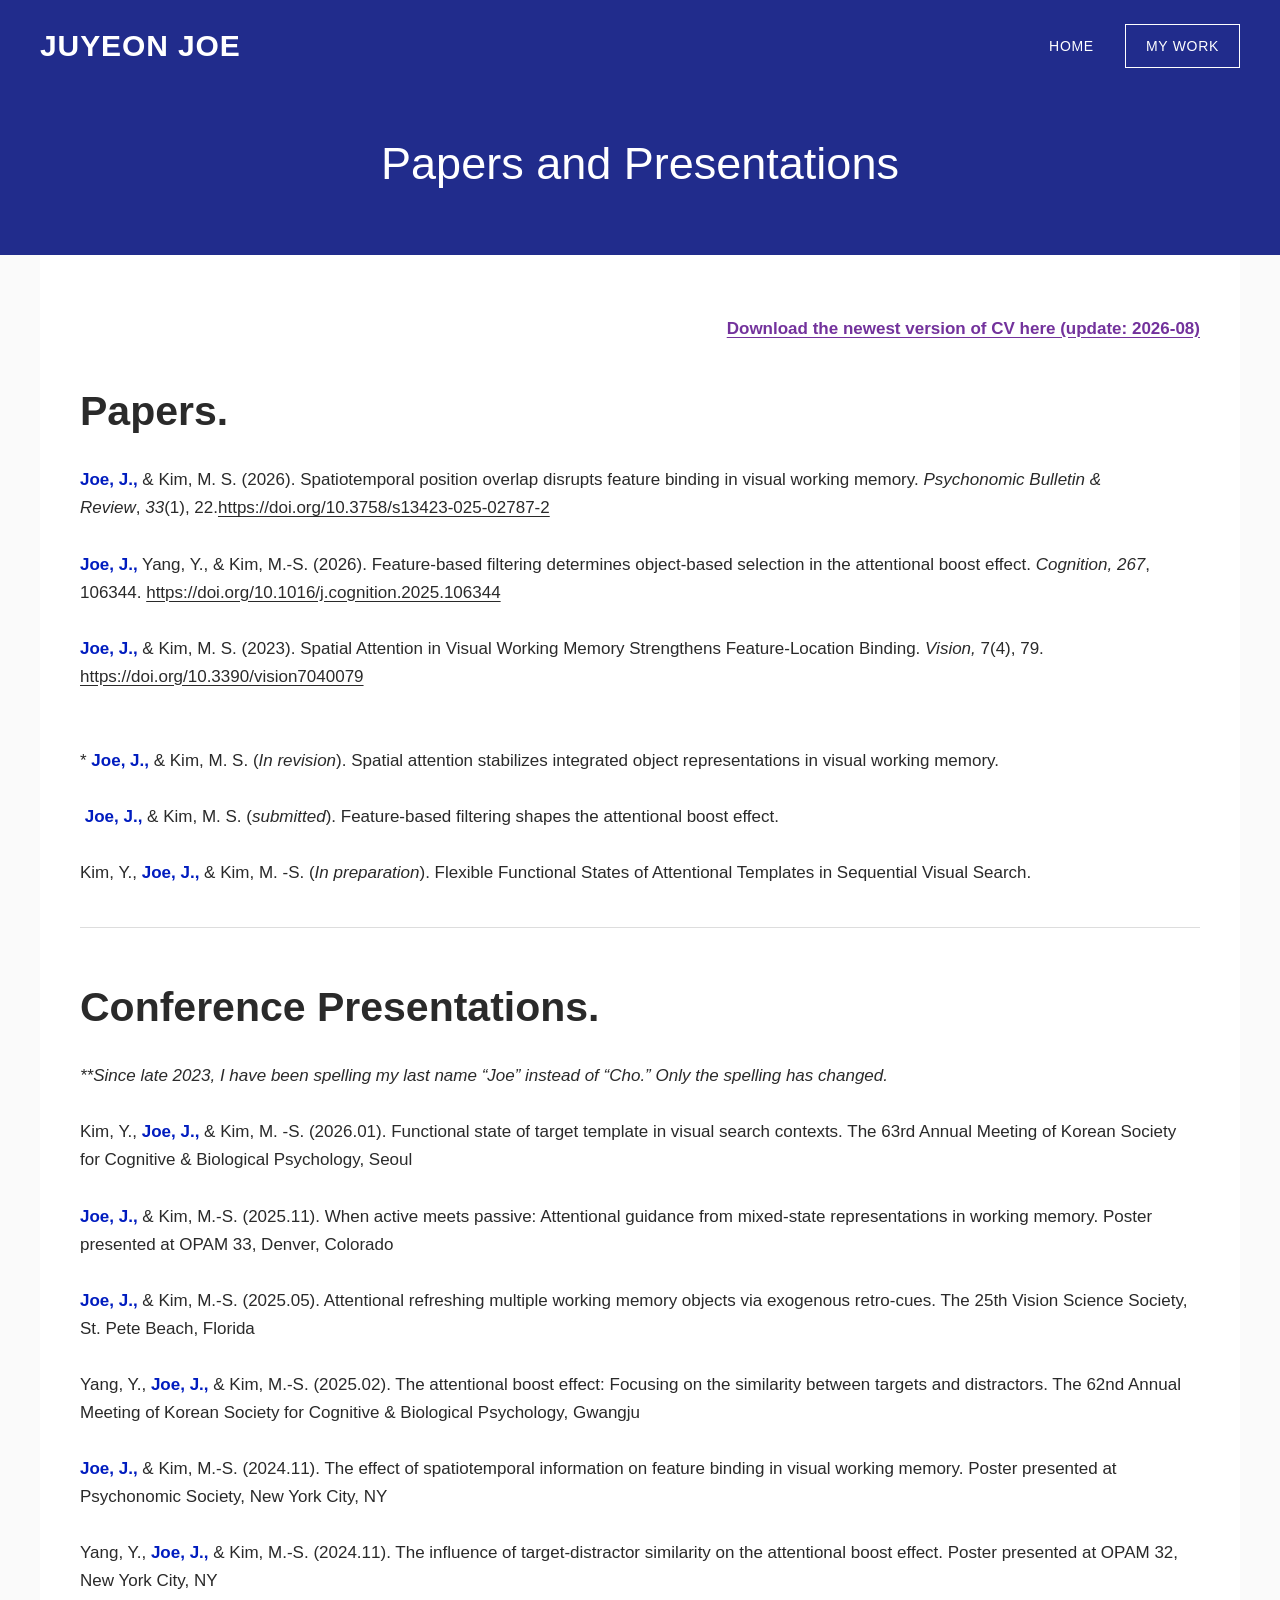
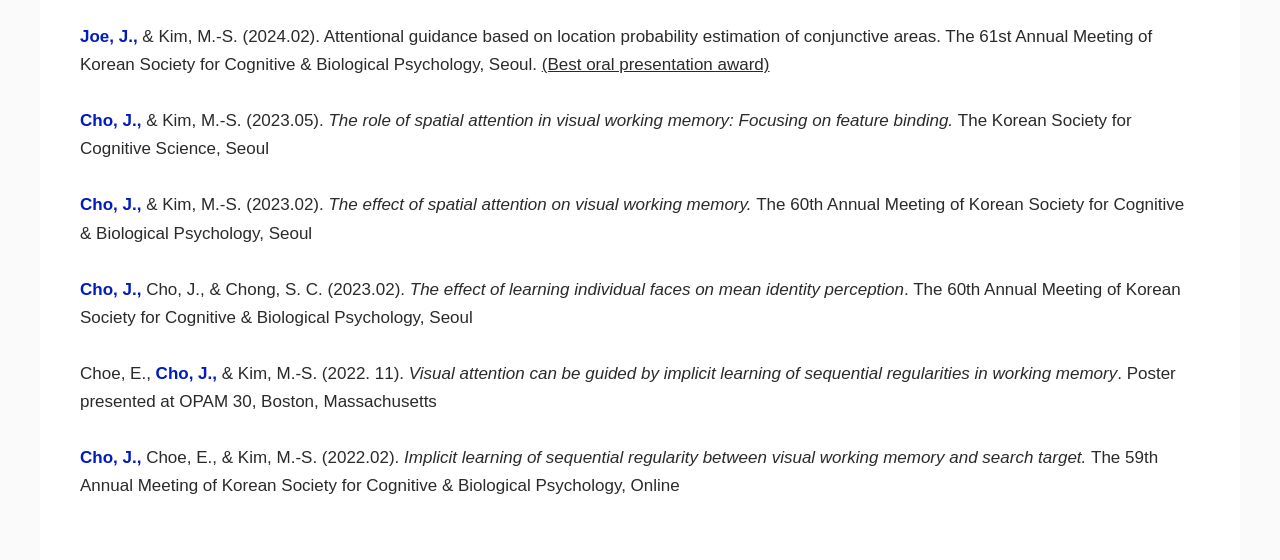
==== commit 8c4b7464: "Update my-work.html" ====
--- a/my-work.html
+++ b/my-work.html
@@ -1,4 +1,4 @@
 <!doctype html>
 <html lang="en"><head><meta charset="utf-8"><meta name="viewport" content="width=device-width, initial-scale=1"><title>My Work — Juyeon Joe</title><meta name="description" content="Juyeon Joe, Ph.D. candidate in cognitive psychology at Yonsei University. Research on working memory and attention."><link rel="stylesheet" href="assets/style.css"><script src="assets/site.js" defer></script></head>
 <body><a class="skip" href="#main">Skip to content</a><header><a class="brand" href="index.html">JUYEON JOE</a><nav aria-label="Main navigation"><a href="index.html">Home</a><a href="my-work.html" aria-current="page">My Work</a></nav></header>
-<section class="hero work-hero"><h1>Papers and Presentations</h1></section><main id="main"><div class="section publications"><p class="cv"><a href="assets/cv_joe_ver2026.10.pdf">Download the newest version of CV here (update: 2026-08)</a></p><section><h2>Papers.</h2><div class="paragraph"><strong>Joe, J.,</strong> &amp; Kim, M. S. (2026). Spatiotemporal position overlap disrupts feature binding in visual working memory. <em>Psychonomic Bulletin &amp; Review</em>, <em>33</em>(1), 22.<a href="https://doi.org/10.3758/s13423-025-02787-2">https://doi.org/10.3758/s13423-025-02787-2</a><br><br><strong>Joe, J.,</strong> Yang, Y., &amp; Kim, M.-S. (2026). Feature-based filtering determines object-based selection in the attentional boost effect. <em>Cognition, 267</em>, 106344. <a href="https://doi.org/10.1016/j.cognition.2025.106344">https://doi.org/10.1016/j.cognition.2025.106344</a><br><br><strong>Joe, J.,</strong> &amp; Kim, M. S. (2023). Spatial Attention in Visual Working Memory Strengthens Feature-Location Binding. <em>Vision,</em> 7(4), 79. <a href="https://doi.org/10.3390/vision7040079">https://doi.org/10.3390/vision7040079</a><br><br><br>*<strong> Joe, J.,</strong> &amp; Kim, M. S. (<em>In revision</em>). Spatial attention stabilizes integrated object representations in visual working memory. <strong> Joe, J.,</strong> &amp; Kim, M. S. (<em>submitted</em>). Feature-based filtering shapes the attentional boost effect. </em><br><br>Kim, Y., <strong>Joe, J.,</strong> &amp; Kim, M. -S. (<em>In preparation</em>). Flexible Functional States of Attentional Templates in Sequential Visual Search. </div></section><hr><section><h2>Conference Presentations.</h2><div class="paragraph"><em>**</em><em>Since late 2023, I have been spelling my last name “Joe” instead of “Cho.” Only the spelling has changed.</em><br><br>Kim, Y., <strong>Joe, J.,</strong> &amp; Kim, M. -S. (2026.01). Functional state of target template in visual search contexts. The 63rd Annual Meeting of Korean Society for Cognitive &amp; Biological Psychology, Seoul<br><br><strong>Joe, J.,</strong> &amp; Kim, M.-S. (2025.11). When active meets passive: Attentional guidance from mixed-state representations in working memory. Poster presented at OPAM 33, Denver, Colorado<br><br><strong>Joe, J.,</strong> &amp; Kim, M.-S. (2025.05). Attentional refreshing multiple working memory objects via exogenous retro-cues. The 25th Vision Science Society, St. Pete Beach, Florida<br><br>Yang, Y., <strong>Joe, J.,</strong> &amp; Kim, M.-S. (2025.02). The attentional boost effect: Focusing on the similarity between targets and distractors. The 62nd Annual Meeting of Korean Society for Cognitive &amp; Biological Psychology, Gwangju<br><br><strong>Joe, J.,</strong> &amp; Kim, M.-S. (2024.11). The effect of spatiotemporal information on feature binding in visual working memory. Poster presented at Psychonomic Society, New York City, NY<br><br>Yang, Y., <strong>Joe, J.,</strong> &amp; Kim, M.-S. (2024.11). The influence of target-distractor similarity on the attentional boost effect. Poster presented at OPAM 32, New York City, NY<br><br><strong>Joe, J.,</strong> &amp; Kim, M.-S. (2024.02). Attentional guidance based on location probability estimation of conjunctive areas. The 61st Annual Meeting of Korean Society for Cognitive &amp; Biological Psychology, Seoul. <u>(Best oral presentation award)</u><br><br><strong>Cho, J.,</strong> &amp; Kim, M.-S. (2023.05). <em>The role of spatial attention in visual working memory: Focusing on feature binding. </em>The Korean Society for Cognitive Science, Seoul<br><br><strong>Cho, J.,</strong> &amp; Kim, M.-S. (2023.02). <em>The effect of spatial attention on visual working memory. </em>The 60th Annual Meeting of Korean Society for Cognitive &amp; Biological Psychology, Seoul<br><br><strong>Cho, J.,</strong> Cho, J., &amp; Chong, S. C. (2023.02). <em>The effect of learning individual faces on mean identity perception</em>. The 60th Annual Meeting of Korean Society for Cognitive &amp; Biological Psychology, Seoul<br><br>Choe, E., <strong>Cho, J.,</strong> &amp; Kim, M.-S. (2022. 11). <em>Visual attention can be guided by implicit learning of sequential regularities in working memory</em>. Poster presented at OPAM 30, Boston, Massachusetts<br><br><strong>Cho, J.,</strong> Choe, E., &amp; Kim, M.-S. (2022.02). <em>Implicit learning of sequential regularity between visual working memory and search target. </em>The 59th Annual Meeting of Korean Society for Cognitive &amp; Biological Psychology, Online</div></section></div></main></body></html>
+<section class="hero work-hero"><h1>Papers and Presentations</h1></section><main id="main"><div class="section publications"><p class="cv"><a href="assets/cv_joe_ver2026.10.pdf">Download the newest version of CV here (update: 2026-08)</a></p><section><h2>Papers.</h2><div class="paragraph"><strong>Joe, J.,</strong> &amp; Kim, M. S. (2026). Spatiotemporal position overlap disrupts feature binding in visual working memory. <em>Psychonomic Bulletin &amp; Review</em>, <em>33</em>(1), 22.<a href="https://doi.org/10.3758/s13423-025-02787-2">https://doi.org/10.3758/s13423-025-02787-2</a><br><br><strong>Joe, J.,</strong> Yang, Y., &amp; Kim, M.-S. (2026). Feature-based filtering determines object-based selection in the attentional boost effect. <em>Cognition, 267</em>, 106344. <a href="https://doi.org/10.1016/j.cognition.2025.106344">https://doi.org/10.1016/j.cognition.2025.106344</a><br><br><strong>Joe, J.,</strong> &amp; Kim, M. S. (2023). Spatial Attention in Visual Working Memory Strengthens Feature-Location Binding. <em>Vision,</em> 7(4), 79. <a href="https://doi.org/10.3390/vision7040079">https://doi.org/10.3390/vision7040079</a><br><br><br>*<strong> Joe, J.,</strong> &amp; Kim, M. S. (<em>In revision</em>). Spatial attention stabilizes integrated object representations in visual working memory. </em><br><br><strong> Joe, J.,</strong> &amp; Kim, M. S. (<em>submitted</em>). Feature-based filtering shapes the attentional boost effect. </em><br><br>Kim, Y., <strong>Joe, J.,</strong> &amp; Kim, M. -S. (<em>In preparation</em>). Flexible Functional States of Attentional Templates in Sequential Visual Search. </div></section><hr><section><h2>Conference Presentations.</h2><div class="paragraph"><em>**</em><em>Since late 2023, I have been spelling my last name “Joe” instead of “Cho.” Only the spelling has changed.</em><br><br>Kim, Y., <strong>Joe, J.,</strong> &amp; Kim, M. -S. (2026.01). Functional state of target template in visual search contexts. The 63rd Annual Meeting of Korean Society for Cognitive &amp; Biological Psychology, Seoul<br><br><strong>Joe, J.,</strong> &amp; Kim, M.-S. (2025.11). When active meets passive: Attentional guidance from mixed-state representations in working memory. Poster presented at OPAM 33, Denver, Colorado<br><br><strong>Joe, J.,</strong> &amp; Kim, M.-S. (2025.05). Attentional refreshing multiple working memory objects via exogenous retro-cues. The 25th Vision Science Society, St. Pete Beach, Florida<br><br>Yang, Y., <strong>Joe, J.,</strong> &amp; Kim, M.-S. (2025.02). The attentional boost effect: Focusing on the similarity between targets and distractors. The 62nd Annual Meeting of Korean Society for Cognitive &amp; Biological Psychology, Gwangju<br><br><strong>Joe, J.,</strong> &amp; Kim, M.-S. (2024.11). The effect of spatiotemporal information on feature binding in visual working memory. Poster presented at Psychonomic Society, New York City, NY<br><br>Yang, Y., <strong>Joe, J.,</strong> &amp; Kim, M.-S. (2024.11). The influence of target-distractor similarity on the attentional boost effect. Poster presented at OPAM 32, New York City, NY<br><br><strong>Joe, J.,</strong> &amp; Kim, M.-S. (2024.02). Attentional guidance based on location probability estimation of conjunctive areas. The 61st Annual Meeting of Korean Society for Cognitive &amp; Biological Psychology, Seoul. <u>(Best oral presentation award)</u><br><br><strong>Cho, J.,</strong> &amp; Kim, M.-S. (2023.05). <em>The role of spatial attention in visual working memory: Focusing on feature binding. </em>The Korean Society for Cognitive Science, Seoul<br><br><strong>Cho, J.,</strong> &amp; Kim, M.-S. (2023.02). <em>The effect of spatial attention on visual working memory. </em>The 60th Annual Meeting of Korean Society for Cognitive &amp; Biological Psychology, Seoul<br><br><strong>Cho, J.,</strong> Cho, J., &amp; Chong, S. C. (2023.02). <em>The effect of learning individual faces on mean identity perception</em>. The 60th Annual Meeting of Korean Society for Cognitive &amp; Biological Psychology, Seoul<br><br>Choe, E., <strong>Cho, J.,</strong> &amp; Kim, M.-S. (2022. 11). <em>Visual attention can be guided by implicit learning of sequential regularities in working memory</em>. Poster presented at OPAM 30, Boston, Massachusetts<br><br><strong>Cho, J.,</strong> Choe, E., &amp; Kim, M.-S. (2022.02). <em>Implicit learning of sequential regularity between visual working memory and search target. </em>The 59th Annual Meeting of Korean Society for Cognitive &amp; Biological Psychology, Online</div></section></div></main></body></html>
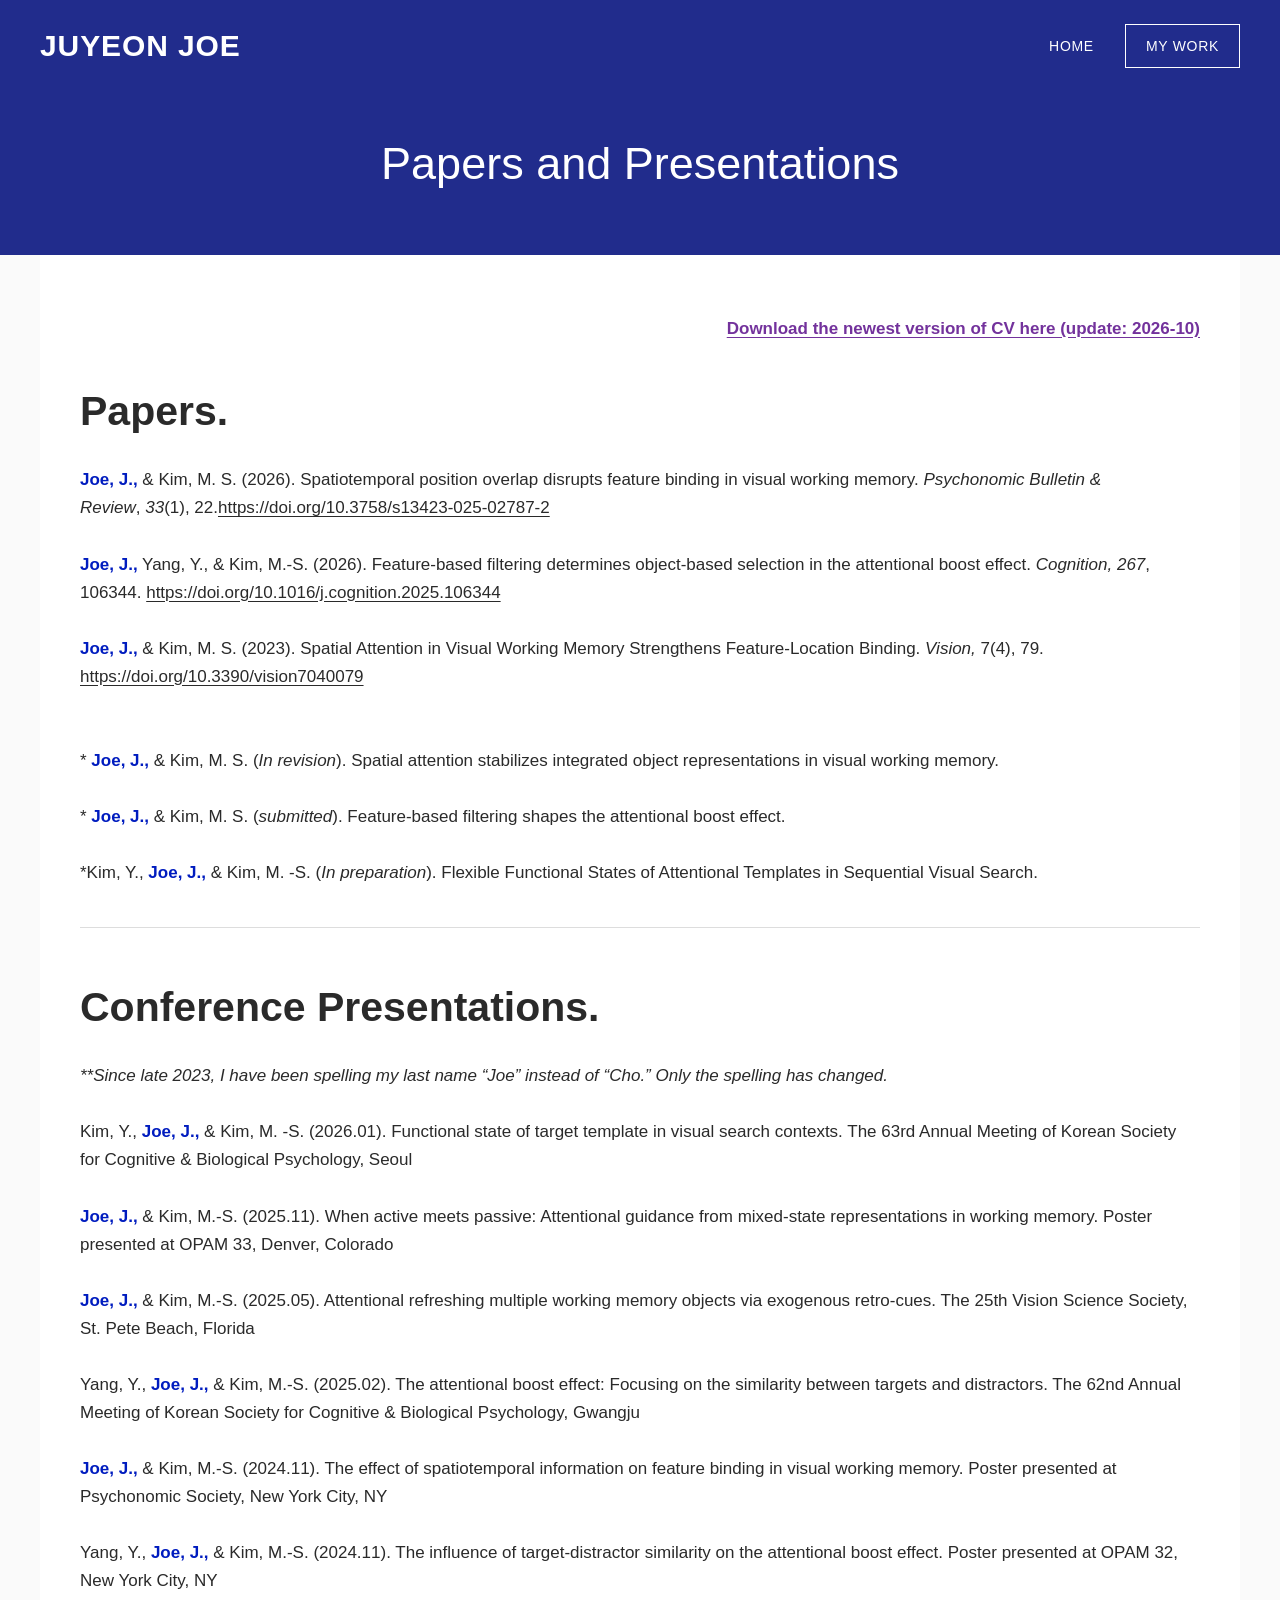
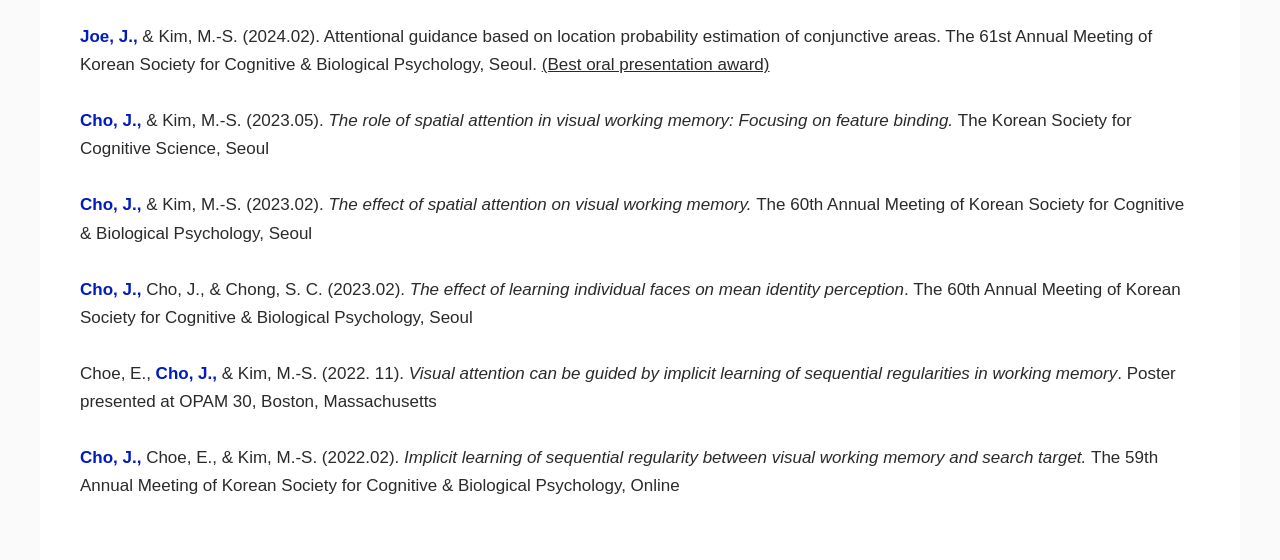
==== commit 42366d79: "Update CV link and last name spelling Updated CV link and corrected last name spelling." ====
--- a/my-work.html
+++ b/my-work.html
@@ -1,4 +1,4 @@
 <!doctype html>
 <html lang="en"><head><meta charset="utf-8"><meta name="viewport" content="width=device-width, initial-scale=1"><title>My Work — Juyeon Joe</title><meta name="description" content="Juyeon Joe, Ph.D. candidate in cognitive psychology at Yonsei University. Research on working memory and attention."><link rel="stylesheet" href="assets/style.css"><script src="assets/site.js" defer></script></head>
 <body><a class="skip" href="#main">Skip to content</a><header><a class="brand" href="index.html">JUYEON JOE</a><nav aria-label="Main navigation"><a href="index.html">Home</a><a href="my-work.html" aria-current="page">My Work</a></nav></header>
-<section class="hero work-hero"><h1>Papers and Presentations</h1></section><main id="main"><div class="section publications"><p class="cv"><a href="assets/cv_joe_ver2026.10.pdf">Download the newest version of CV here (update: 2026-08)</a></p><section><h2>Papers.</h2><div class="paragraph"><strong>Joe, J.,</strong> &amp; Kim, M. S. (2026). Spatiotemporal position overlap disrupts feature binding in visual working memory. <em>Psychonomic Bulletin &amp; Review</em>, <em>33</em>(1), 22.<a href="https://doi.org/10.3758/s13423-025-02787-2">https://doi.org/10.3758/s13423-025-02787-2</a><br><br><strong>Joe, J.,</strong> Yang, Y., &amp; Kim, M.-S. (2026). Feature-based filtering determines object-based selection in the attentional boost effect. <em>Cognition, 267</em>, 106344. <a href="https://doi.org/10.1016/j.cognition.2025.106344">https://doi.org/10.1016/j.cognition.2025.106344</a><br><br><strong>Joe, J.,</strong> &amp; Kim, M. S. (2023). Spatial Attention in Visual Working Memory Strengthens Feature-Location Binding. <em>Vision,</em> 7(4), 79. <a href="https://doi.org/10.3390/vision7040079">https://doi.org/10.3390/vision7040079</a><br><br><br>*<strong> Joe, J.,</strong> &amp; Kim, M. S. (<em>In revision</em>). Spatial attention stabilizes integrated object representations in visual working memory. </em><br><br><strong> Joe, J.,</strong> &amp; Kim, M. S. (<em>submitted</em>). Feature-based filtering shapes the attentional boost effect. </em><br><br>Kim, Y., <strong>Joe, J.,</strong> &amp; Kim, M. -S. (<em>In preparation</em>). Flexible Functional States of Attentional Templates in Sequential Visual Search. </div></section><hr><section><h2>Conference Presentations.</h2><div class="paragraph"><em>**</em><em>Since late 2023, I have been spelling my last name “Joe” instead of “Cho.” Only the spelling has changed.</em><br><br>Kim, Y., <strong>Joe, J.,</strong> &amp; Kim, M. -S. (2026.01). Functional state of target template in visual search contexts. The 63rd Annual Meeting of Korean Society for Cognitive &amp; Biological Psychology, Seoul<br><br><strong>Joe, J.,</strong> &amp; Kim, M.-S. (2025.11). When active meets passive: Attentional guidance from mixed-state representations in working memory. Poster presented at OPAM 33, Denver, Colorado<br><br><strong>Joe, J.,</strong> &amp; Kim, M.-S. (2025.05). Attentional refreshing multiple working memory objects via exogenous retro-cues. The 25th Vision Science Society, St. Pete Beach, Florida<br><br>Yang, Y., <strong>Joe, J.,</strong> &amp; Kim, M.-S. (2025.02). The attentional boost effect: Focusing on the similarity between targets and distractors. The 62nd Annual Meeting of Korean Society for Cognitive &amp; Biological Psychology, Gwangju<br><br><strong>Joe, J.,</strong> &amp; Kim, M.-S. (2024.11). The effect of spatiotemporal information on feature binding in visual working memory. Poster presented at Psychonomic Society, New York City, NY<br><br>Yang, Y., <strong>Joe, J.,</strong> &amp; Kim, M.-S. (2024.11). The influence of target-distractor similarity on the attentional boost effect. Poster presented at OPAM 32, New York City, NY<br><br><strong>Joe, J.,</strong> &amp; Kim, M.-S. (2024.02). Attentional guidance based on location probability estimation of conjunctive areas. The 61st Annual Meeting of Korean Society for Cognitive &amp; Biological Psychology, Seoul. <u>(Best oral presentation award)</u><br><br><strong>Cho, J.,</strong> &amp; Kim, M.-S. (2023.05). <em>The role of spatial attention in visual working memory: Focusing on feature binding. </em>The Korean Society for Cognitive Science, Seoul<br><br><strong>Cho, J.,</strong> &amp; Kim, M.-S. (2023.02). <em>The effect of spatial attention on visual working memory. </em>The 60th Annual Meeting of Korean Society for Cognitive &amp; Biological Psychology, Seoul<br><br><strong>Cho, J.,</strong> Cho, J., &amp; Chong, S. C. (2023.02). <em>The effect of learning individual faces on mean identity perception</em>. The 60th Annual Meeting of Korean Society for Cognitive &amp; Biological Psychology, Seoul<br><br>Choe, E., <strong>Cho, J.,</strong> &amp; Kim, M.-S. (2022. 11). <em>Visual attention can be guided by implicit learning of sequential regularities in working memory</em>. Poster presented at OPAM 30, Boston, Massachusetts<br><br><strong>Cho, J.,</strong> Choe, E., &amp; Kim, M.-S. (2022.02). <em>Implicit learning of sequential regularity between visual working memory and search target. </em>The 59th Annual Meeting of Korean Society for Cognitive &amp; Biological Psychology, Online</div></section></div></main></body></html>
+<section class="hero work-hero"><h1>Papers and Presentations</h1></section><main id="main"><div class="section publications"><p class="cv"><a href="assets/cv_joe_ver2026.10.pdf">Download the newest version of CV here (update: 2026-10)</a></p><section><h2>Papers.</h2><div class="paragraph"><strong>Joe, J.,</strong> &amp; Kim, M. S. (2026). Spatiotemporal position overlap disrupts feature binding in visual working memory. <em>Psychonomic Bulletin &amp; Review</em>, <em>33</em>(1), 22.<a href="https://doi.org/10.3758/s13423-025-02787-2">https://doi.org/10.3758/s13423-025-02787-2</a><br><br><strong>Joe, J.,</strong> Yang, Y., &amp; Kim, M.-S. (2026). Feature-based filtering determines object-based selection in the attentional boost effect. <em>Cognition, 267</em>, 106344. <a href="https://doi.org/10.1016/j.cognition.2025.106344">https://doi.org/10.1016/j.cognition.2025.106344</a><br><br><strong>Joe, J.,</strong> &amp; Kim, M. S. (2023). Spatial Attention in Visual Working Memory Strengthens Feature-Location Binding. <em>Vision,</em> 7(4), 79. <a href="https://doi.org/10.3390/vision7040079">https://doi.org/10.3390/vision7040079</a><br><br><br>*<strong> Joe, J.,</strong> &amp; Kim, M. S. (<em>In revision</em>). Spatial attention stabilizes integrated object representations in visual working memory. </em><br><br>*<strong> Joe, J.,</strong> &amp; Kim, M. S. (<em>submitted</em>). Feature-based filtering shapes the attentional boost effect. </em><br><br>*Kim, Y., <strong>Joe, J.,</strong> &amp; Kim, M. -S. (<em>In preparation</em>). Flexible Functional States of Attentional Templates in Sequential Visual Search. </div></section><hr><section><h2>Conference Presentations.</h2><div class="paragraph"><em>**</em><em>Since late 2023, I have been spelling my last name “Joe” instead of “Cho.” Only the spelling has changed.</em><br><br>Kim, Y., <strong>Joe, J.,</strong> &amp; Kim, M. -S. (2026.01). Functional state of target template in visual search contexts. The 63rd Annual Meeting of Korean Society for Cognitive &amp; Biological Psychology, Seoul<br><br><strong>Joe, J.,</strong> &amp; Kim, M.-S. (2025.11). When active meets passive: Attentional guidance from mixed-state representations in working memory. Poster presented at OPAM 33, Denver, Colorado<br><br><strong>Joe, J.,</strong> &amp; Kim, M.-S. (2025.05). Attentional refreshing multiple working memory objects via exogenous retro-cues. The 25th Vision Science Society, St. Pete Beach, Florida<br><br>Yang, Y., <strong>Joe, J.,</strong> &amp; Kim, M.-S. (2025.02). The attentional boost effect: Focusing on the similarity between targets and distractors. The 62nd Annual Meeting of Korean Society for Cognitive &amp; Biological Psychology, Gwangju<br><br><strong>Joe, J.,</strong> &amp; Kim, M.-S. (2024.11). The effect of spatiotemporal information on feature binding in visual working memory. Poster presented at Psychonomic Society, New York City, NY<br><br>Yang, Y., <strong>Joe, J.,</strong> &amp; Kim, M.-S. (2024.11). The influence of target-distractor similarity on the attentional boost effect. Poster presented at OPAM 32, New York City, NY<br><br><strong>Joe, J.,</strong> &amp; Kim, M.-S. (2024.02). Attentional guidance based on location probability estimation of conjunctive areas. The 61st Annual Meeting of Korean Society for Cognitive &amp; Biological Psychology, Seoul. <u>(Best oral presentation award)</u><br><br><strong>Cho, J.,</strong> &amp; Kim, M.-S. (2023.05). <em>The role of spatial attention in visual working memory: Focusing on feature binding. </em>The Korean Society for Cognitive Science, Seoul<br><br><strong>Cho, J.,</strong> &amp; Kim, M.-S. (2023.02). <em>The effect of spatial attention on visual working memory. </em>The 60th Annual Meeting of Korean Society for Cognitive &amp; Biological Psychology, Seoul<br><br><strong>Cho, J.,</strong> Cho, J., &amp; Chong, S. C. (2023.02). <em>The effect of learning individual faces on mean identity perception</em>. The 60th Annual Meeting of Korean Society for Cognitive &amp; Biological Psychology, Seoul<br><br>Choe, E., <strong>Cho, J.,</strong> &amp; Kim, M.-S. (2022. 11). <em>Visual attention can be guided by implicit learning of sequential regularities in working memory</em>. Poster presented at OPAM 30, Boston, Massachusetts<br><br><strong>Cho, J.,</strong> Choe, E., &amp; Kim, M.-S. (2022.02). <em>Implicit learning of sequential regularity between visual working memory and search target. </em>The 59th Annual Meeting of Korean Society for Cognitive &amp; Biological Psychology, Online</div></section></div></main></body></html>
